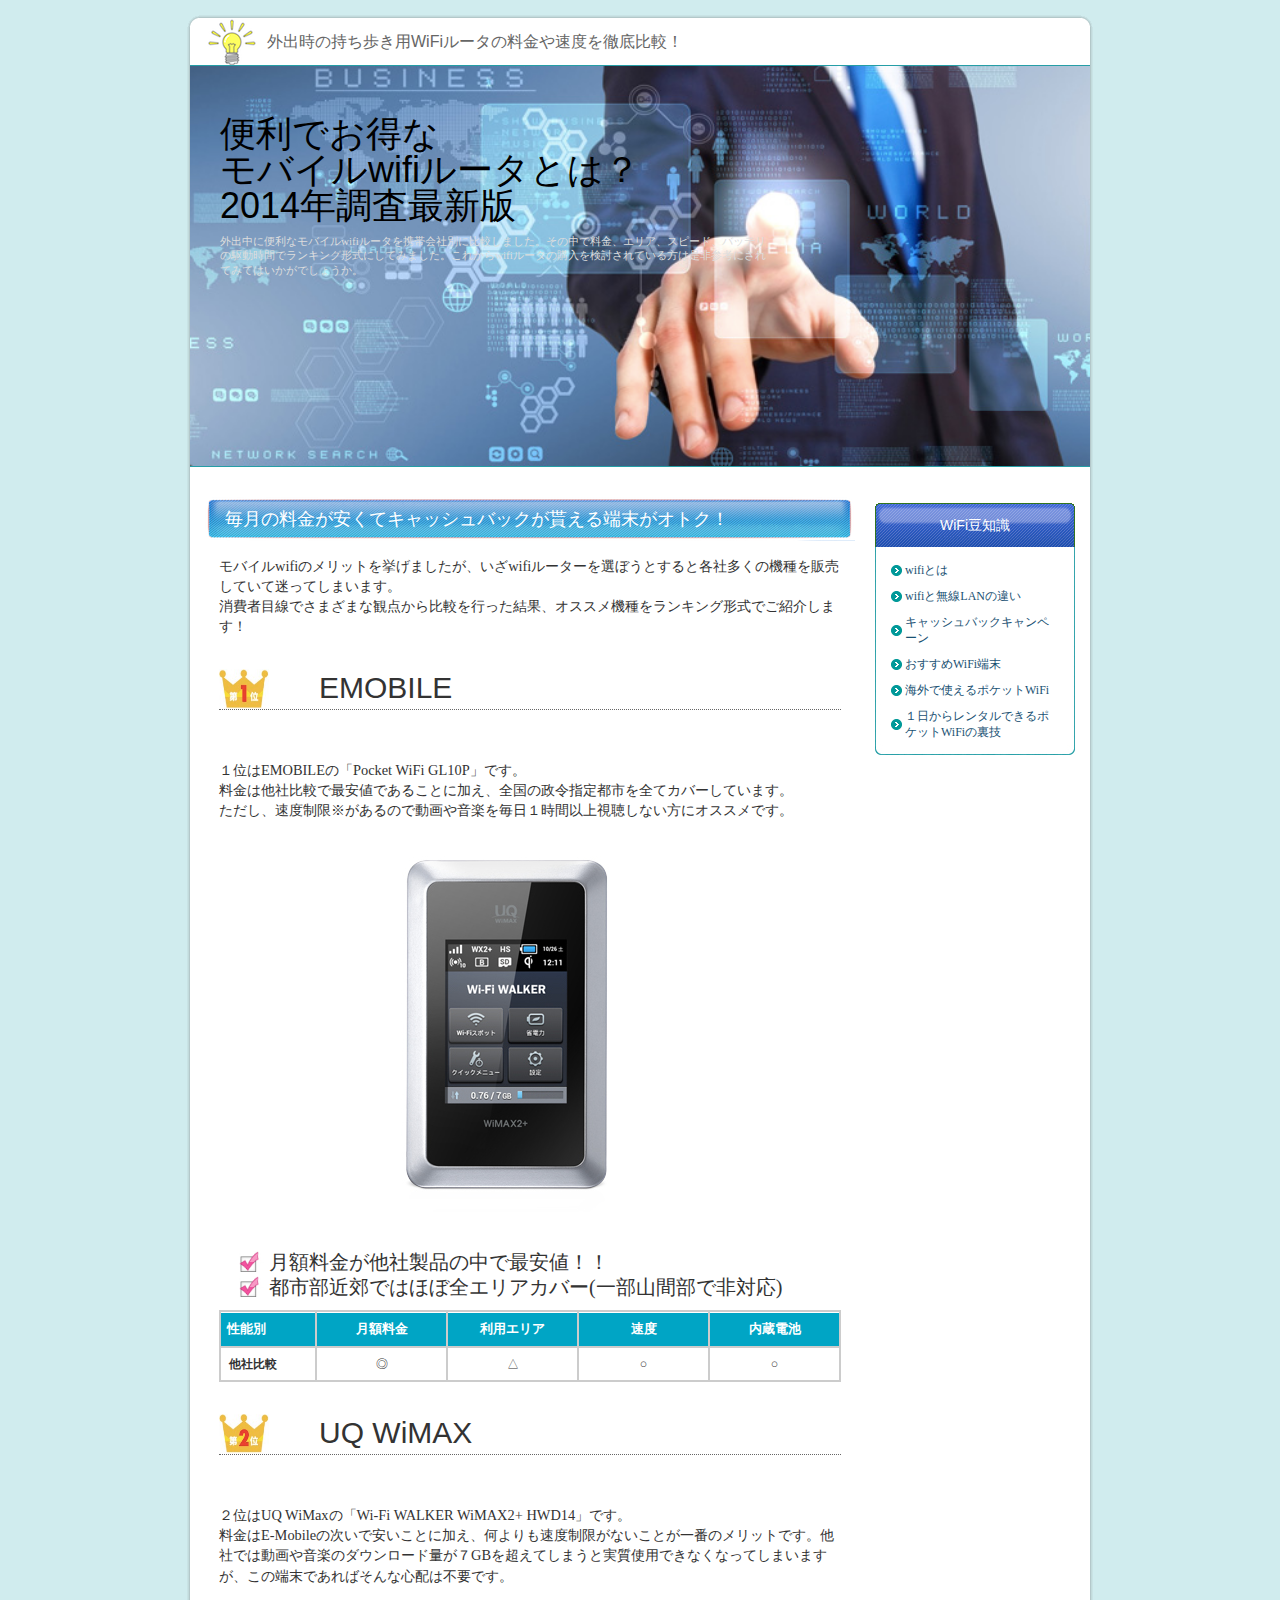
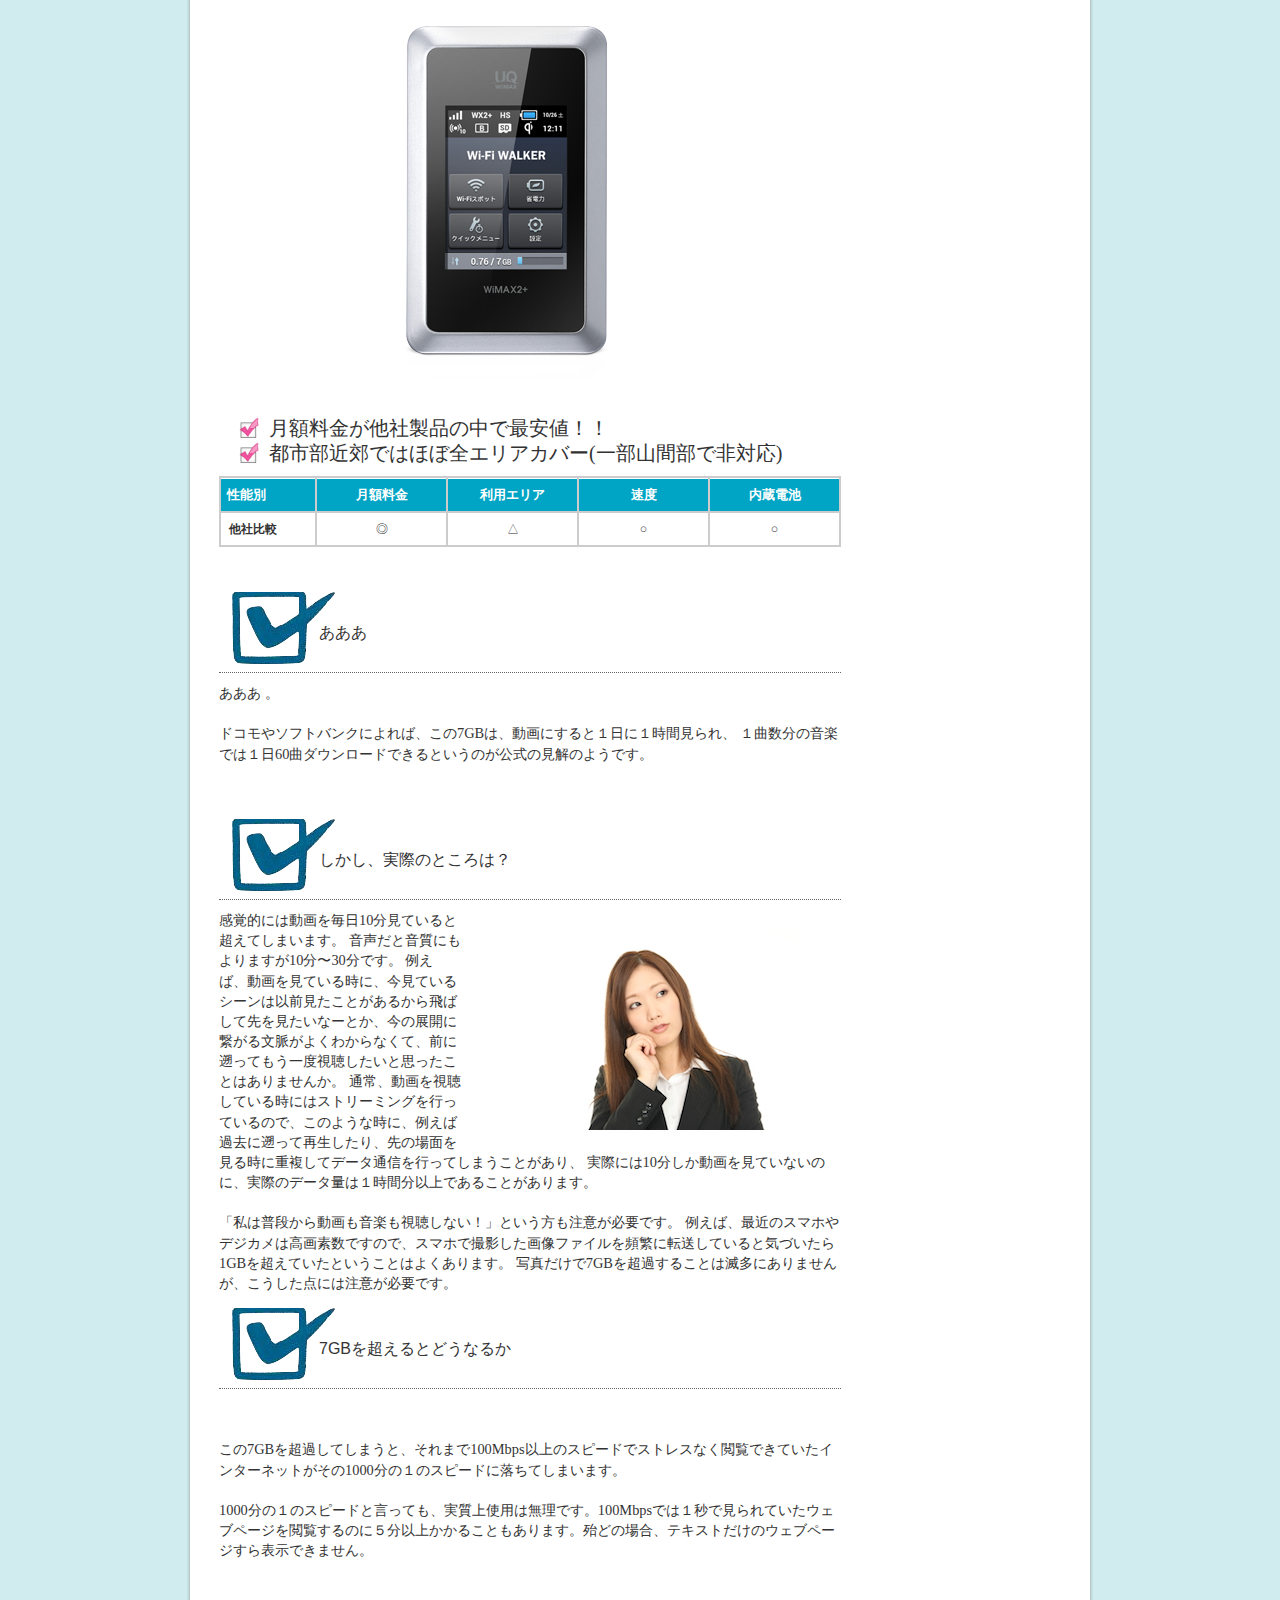
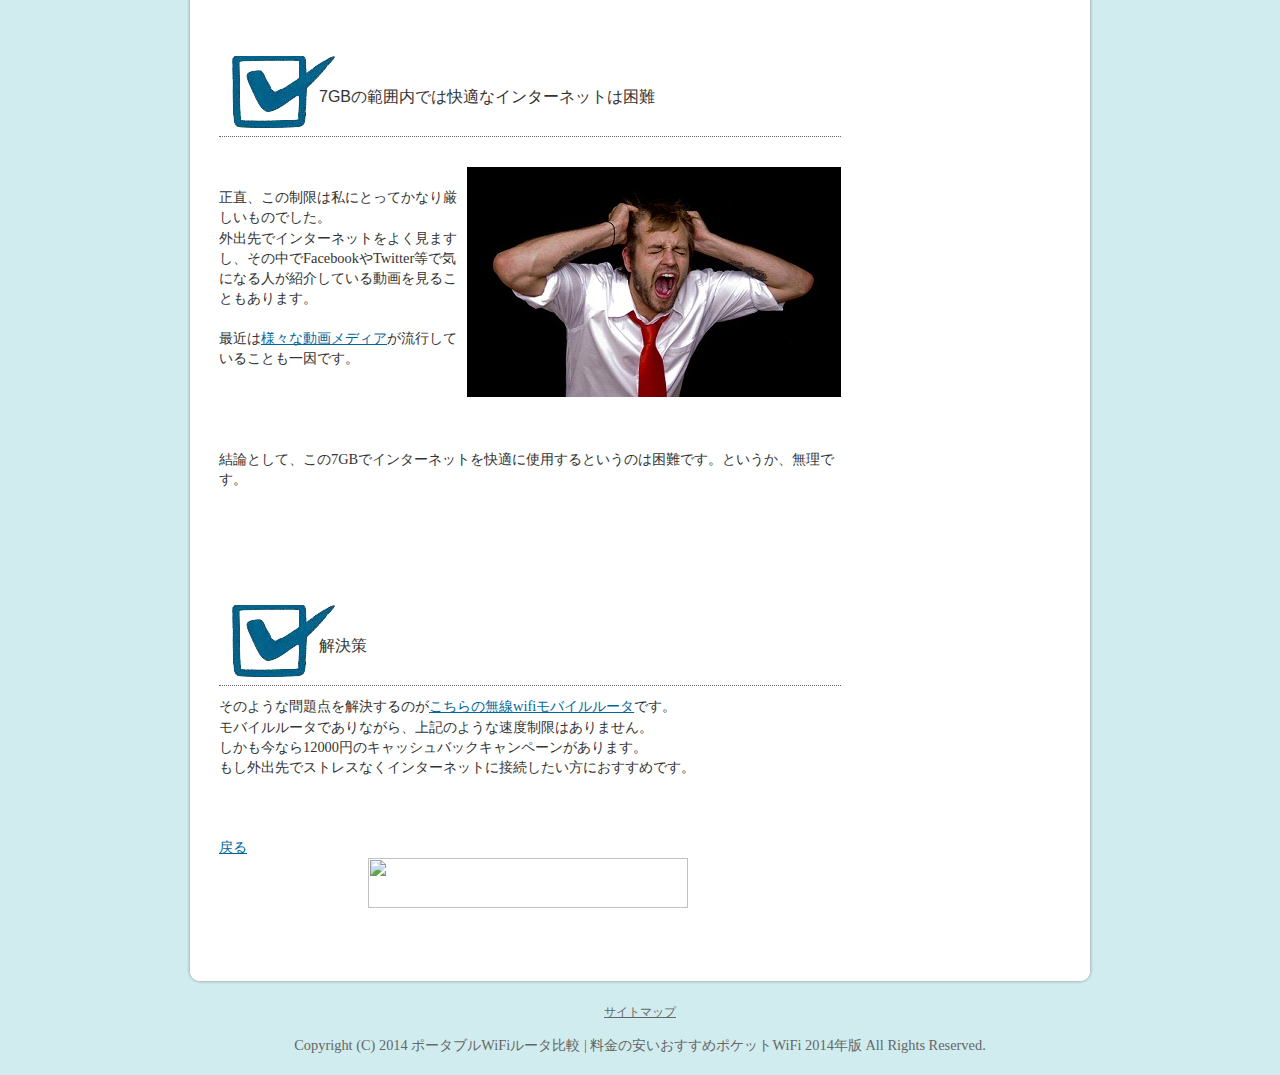
==== device.html @ 5fb5aef6 "20140319" ====
<?xml version="1.0" encoding="UTF-8"?>
<!DOCTYPE html PUBLIC "-//W3C//DTD XHTML 1.0 Transitional//EN" "http://www.w3.org/TR/xhtml1/DTD/xhtml1-transitional.dtd">
<html xmlns="http://www.w3.org/1999/xhtml" xml:lang="ja" lang="ja">
	<head>
		<meta http-equiv="Content-Type" content="text/html; charset=UTF-8" />
		<meta http-equiv="Content-Style-Type" content="text/css" />
		<title>持ち歩き無線ルータ比較.jp | 安いおすすめポケットWiFi 2014年版</title>
		<meta name="keywords" content="ルータ,wifi,比較,モバイル,ポケット,安い,2014" />
		<meta name="description" content="外出中に便利なモバイルwifiルータを携帯会社別に比較しました。その中で料金、エリア、スピード、バッテリの駆動時間でランキング形式にしてみました。これからwifiルータの購入を検討されている方は是非参考にされてみてはいかがでしょうか。" />
		<link rel="stylesheet" href="./styles.css" type="text/css" />

		<script>
  (function(i,s,o,g,r,a,m){i['GoogleAnalyticsObject']=r;i[r]=i[r]||function(){
  (i[r].q=i[r].q||[]).push(arguments)},i[r].l=1*new Date();a=s.createElement(o),
  m=s.getElementsByTagName(o)[0];a.async=1;a.src=g;m.parentNode.insertBefore(a,m)
  })(window,document,'script','//www.google-analytics.com/analytics.js','ga');

  ga('create', 'UA-48347450-1', 'lolipop.jp');
  ga('send', 'pageview');

</script>

	</head>

	<body>
		<div id="container">
			<div id="rndtop">
				<h1>外出時の持ち歩き用WiFiルータの料金や速度を徹底比較！</h1>
			</div>
			<div id="rndbody">
				<div id="header">
					<h2>
						<span><a href="./">便利でお得な<BR>モバイルwifiルータとは？ <BR>2014年調査最新版</a></span>
					</h2>
					<div id="headertext">外出中に便利なモバイルwifiルータを携帯会社別に比較しました。その中で料金、エリア、スピード、バッテリの駆動時間でランキング形式にしてみました。これからwifiルータの購入を検討されている方は是非参考にされてみてはいかがでしょうか。</div>
				</div>

				<div id="contents">
					<div id="main">
						<h3>
							<span>毎月の料金が安くてキャッシュバックが貰える端末がオトク！</span>
						</h3>

						<div id="text1">
							<p>
								モバイルwifiのメリットを挙げましたが、いざwifiルーターを選ぼうとすると各社多くの機種を販売していて迷ってしまいます。
								<br>
								消費者目線でさまざまな観点から比較を行った結果、オススメ機種をランキング形式でご紹介します！
								
								<BR>



								<h4_rank1>EMOBILE</h4_rank1>
								<br clear="all">
								<BR>
									１位はEMOBILEの「Pocket WiFi GL10P」です。<BR>料金は他社比較で最安値であることに加え、全国の政令指定都市を全てカバーしています。<BR>ただし、速度制限※があるので動画や音楽を毎日１時間以上視聴しない方にオススメです。


								<a href="http://px.a8.net/svt/ejp?a8mat=2BHH31+73F0UA+2LL6+62ENL">
									<Img Src="./img/Wi-Fi_WALKER_WiMAX2+_HWD14.png" Align="left" Hspace="40" Vspace="20">
								</a>
									<!-- 画像の下に文章を配置 -->
								<br clear="all">
								<router_spec>月額料金が他社製品の中で最安値！！</router_spec>
								<BR>
								<router_spec>都市部近郊ではほぼ全エリアカバー(一部山間部で非対応)</router_spec>

								<table class="carrierTable">
                                        <tr>
                                             <th width="70" style="background-color:#00A5C5;">
                                                  <p style="color:#fff;">性能別</p>
                                             </th>
                                             <th width="100" style="background-color:#00A5C5;">
                                                  <p style="text-align:center;color:#fff;">月額料金</p>
                                             </th>
                                             <th width="100" style="background-color:#00A5C5;">
                                                  <p style="text-align:center;color:#fff;">利用エリア</p>
                                             </th>
                                             <th width="100" style="background-color:#00A5C5;">
                                                  <p style="text-align:center;color:#fff;">速度</p>
                                             </th>
                                             <th width="100" style="background-color:#00A5C5;">
                                                  <p style="text-align:center;color:#fff;">内蔵電池</p>
                                             </th>
                                        </tr>

                                        <tr>
                                             <td><strong>他社比較</strong></td>
                                             <td>
                                                  <p style="text-align:center; vertical-align:center;">◎</p>
                                             </td>
                                             <td>
                                                  <p style="text-align:center; vertical-align:center;">△</p>
                                             </td>
                                             <td>
                                                  <p style="text-align:center; vertical-align:center;">○</p>
                                             </td>
                                             <td>
                                                  <p style="text-align:center; vertical-align:center;">○</p>
                                             </td>
                                        </tr>
                                    </table>


							</p>





								<h4_rank2>UQ WiMAX</h4_rank2>
								<br clear="all">
								<BR>
									２位はUQ WiMaxの「Wi-Fi WALKER WiMAX2+ HWD14」です。<BR>料金はE-Mobileの次いで安いことに加え、何よりも速度制限がないことが一番のメリットです。他社では動画や音楽のダウンロード量が７GBを超えてしまうと実質使用できなくなってしまいますが、この端末であればそんな心配は不要です。


								<a href="http://px.a8.net/svt/ejp?a8mat=2BHH31+73F0UA+2LL6+62ENL">
									<Img Src="./img/Wi-Fi_WALKER_WiMAX2+_HWD14.png" Align="left" Hspace="40" Vspace="20">
								</a>
									<!-- 画像の下に文章を配置 -->
								<br clear="all">
								<router_spec>月額料金が他社製品の中で最安値！！</router_spec>
								<BR>
								<router_spec>都市部近郊ではほぼ全エリアカバー(一部山間部で非対応)</router_spec>

								<table class="carrierTable">
                                        <tr>
                                             <th width="70" style="background-color:#00A5C5;">
                                                  <p style="color:#fff;">性能別</p>
                                             </th>
                                             <th width="100" style="background-color:#00A5C5;">
                                                  <p style="text-align:center;color:#fff;">月額料金</p>
                                             </th>
                                             <th width="100" style="background-color:#00A5C5;">
                                                  <p style="text-align:center;color:#fff;">利用エリア</p>
                                             </th>
                                             <th width="100" style="background-color:#00A5C5;">
                                                  <p style="text-align:center;color:#fff;">速度</p>
                                             </th>
                                             <th width="100" style="background-color:#00A5C5;">
                                                  <p style="text-align:center;color:#fff;">内蔵電池</p>
                                             </th>
                                        </tr>

                                        <tr>
                                             <td><strong>他社比較</strong></td>
                                             <td>
                                                  <p style="text-align:center; vertical-align:center;">◎</p>
                                             </td>
                                             <td>
                                                  <p style="text-align:center; vertical-align:center;">△</p>
                                             </td>
                                             <td>
                                                  <p style="text-align:center; vertical-align:center;">○</p>
                                             </td>
                                             <td>
                                                  <p style="text-align:center; vertical-align:center;">○</p>
                                             </td>
                                        </tr>
                                    </table>


							</p>

















							<BR>
							<h4>あああ</h4>
							<p>
								あああ
								<a href="./index.html" target="_blank"></a>。
							</p>

							<BR>
								ドコモやソフトバンクによれば、この7GBは、動画にすると１日に１時間見られ、
								１曲数分の音楽では１日60曲ダウンロードできるというのが公式の見解のようです。
							</BR>
							<BR>
							</BR>

							<h4>しかし、実際のところは？</h4>

							<Img Src="./img/worry_woman.png"  Align="right" Hspace="40" Vspace="20">
							
								感覚的には動画を毎日10分見ていると超えてしまいます。
								音声だと音質にもよりますが10分〜30分です。

								例えば、動画を見ている時に、今見ているシーンは以前見たことがあるから飛ばして先を見たいなーとか、今の展開に繋がる文脈がよくわからなくて、前に遡ってもう一度視聴したいと思ったことはありませんか。
								
								通常、動画を視聴している時にはストリーミングを行っているので、このような時に、例えば過去に遡って再生したり、先の場面を見る時に重複してデータ通信を行ってしまうことがあり、
								実際には10分しか動画を見ていないのに、実際のデータ量は１時間分以上であることがあります。

							</BR>

							<BR>
								「私は普段から動画も音楽も視聴しない！」という方も注意が必要です。
								例えば、最近のスマホやデジカメは高画素数ですので、スマホで撮影した画像ファイルを頻繁に転送していると気づいたら1GBを超えていたということはよくあります。

								写真だけで7GBを超過することは滅多にありませんが、こうした点には注意が必要です。
							</BR>

							<h4>7GBを超えるとどうなるか</h4>
							<BR>
							<BR>
								この7GBを超過してしまうと、それまで100Mbps以上のスピードでストレスなく閲覧できていたインターネットがその1000分の１のスピードに落ちてしまいます。
							</BR>
							<BR>
								1000分の１のスピードと言っても、実質上使用は無理です。100Mbpsでは１秒で見られていたウェブページを閲覧するのに５分以上かかることもあります。殆どの場合、テキストだけのウェブページすら表示できません。

							</BR>

							<BR>
							</BR>
							<BR>
							</BR>
							<h4>7GBの範囲内では快適なインターネットは困難</h4>
							<BR>
								
							<Img Src="./img/worry_man.png" Align="right" Hspace="0" Vspace="0"><BR>正直、この制限は私にとってかなり厳しいものでした。<BR>
								外出先でインターネットをよく見ますし、その中でFacebookやTwitter等で気になる人が紹介している動画を見ることもあります。<BR><BR>
								最近は<a href="http://dout.jp/" target="_blank">様々な動画メディア</a>が流行していることも一因です。<BR>
								<BR><BR><BR><BR>
								結論として、この7GBでインターネットを快適に使用するというのは困難です。というか、無理です。
							</BR>
							</p>
							<BR>
							<BR>
							<BR>
							<BR>
							<BR>
							<h4>解決策</h4>
							そのような問題点を解決するのが<a href="http://px.a8.net/svt/ejp?a8mat=2BHHVA+92V1FM+B4+IFKW1" target="_blank">こちらの無線wifiモバイルルータ</a>です。<BR>
							モバイルルータでありながら、上記のような速度制限はありません。<BR>
							しかも今なら12000円のキャッシュバックキャンペーンがあります。<BR>
							もし外出先でストレスなくインターネットに接続したい方におすすめです。



							<p>
								<BR><BR><BR>
								<div style="margin-right:0px"><a href="./index.html">戻る</a></div>

							</p>
							<center><a href="http://px.a8.net/svt/ejp?a8mat=2BHHVA+92V1FM+B4+IFSLT" target="_blank">
							<img border="0" width="320" height="50" alt="" src="http://www22.a8.net/svt/bgt?aid=140224438549&wid=003&eno=01&mid=s00000000040003097000&mc=1"></a>
							<img border="0" width="1" height="1" src="http://www12.a8.net/0.gif?a8mat=2BHHVA+92V1FM+B4+IFSLT" alt=""></center>
							

							

						</div>
					</div>

					<div id="menu">
						<h4>WiFi豆知識</h4>
						<div class="menubox">
							<ul id="menu1">
	                            <li><a href="./wifi.html">wifiとは</a></li>
	                            <li><a href="./difference.html">wifiと無線LANの違い</a></li>
	                            <li><a href="./cashback.html">キャッシュバックキャンペーン</a></li>
	                            <li><a href="./device.html">おすすめWiFi端末</a></li>
	                            <li><a href="./kaigai.html">海外で使えるポケットWiFi</a></li>
	                            <li><a href="./rental.html">１日からレンタルできるポケットWiFiの裏技</a></li>
							</ul>
						</div>
					</div>

					<br class="FloatEnd" />
				</div>
			</div>
			<div id="rndbottom">&nbsp;</div>

			<div id="footlink"><a href="./sitemap.html">サイトマップ</a></div>

			<div id="footer">Copyright (C) 2014 <a href="./">ポータブルWiFiルータ比較 | 料金の安いおすすめポケットWiFi 2014年版</a> All Rights Reserved.<!-- NINJA ANALYZE -->
				<script type="text/javascript">
				//<![CDATA[
					(function(d) {
					  var sc=d.createElement("script"),
					      ins=d.getElementsByTagName("script")[0];
					  sc.type="text/javascript";
					  sc.src=("https:"==d.location.protocol?"https://":"http://") + "code.analysis.shinobi.jp" + "/ninja_ar/NewScript?id=00231623&hash=af301c63&zone=36";
					  sc.async=true;
					  ins.parentNode.insertBefore(sc, ins);
					})(document);
				//]]>
				</script>
			<!-- /NINJA ANALYZE -->
				<script type="text/javascript" src="http://mrito88.minibird.jp/cvget/analytics.js?1083001">
				</script>
			</div>

		</div>
	</body>
</html>
---- styles.css ----
@import url("./css/tables.css");
@import url("./css/commonstyles.css");

@charset "UTF-8";


/* 基本スタイル */

body {
	margin: 0px;
	padding: 0px;
	text-align: center;
	color: #333333;
	font-size: 0.9em;
	line-height: 140%;
	background-color: #D0ECEE;
	
}

div, p, h1, h2, h3, h4, h5, h6, h4_rank1, h4_rank2, h4_rank3, h4_rank4, h4_rank5{
	margin: 0px;
	padding: 0px;
	display: block;
	text-align: left;
}

h1, h2, h3, h4, h4_rank1, h4_rank2, h4_rank3, h4_rank4, h4_rank5, .title ,.menutitle{
	font-family: 'HGP創英角ｺﾞｼｯｸUB', 'Hiragino Kaku Gothic Pro', 'ヒラギノ角ゴ Pro W6', sans-serif;
	font-weight:normal;
}

h1,h2,h3,h4,h4_rank1,h4_rank2,h4_rank3,h4_rank4,h4_rank5{
	clear:both;
}


/*
//見出しを通常のフォントにする場合は／* と *／ を削除
h3, h4 ,h5 ,h6{
	font-family: sans-serif;
	font-weight:bold;
}
*/

.FloatEnd {
	clear: both;
	display: block;
	height: 1px;
}





/* -------- リンク */

a,a:visited{
	color:#006699;
}

a:hover{
	color:#FF0000;
}

a img {
  border: none;
  text-decoration: none;
}

.txt-img img{
	margin-top: 0px;
	margin-right: 10px;
	margin-bottom: 10px;
	margin-left: 10px;
}



/* 文字装飾 */

strong {
  margin: 0 0.2em;
  padding: 0;
  font-weight: bold;
}

em {
  margin: 0 0.2em;
  padding: 0;
  font-weight: normal;
  text-decoration: underline;
}



/* ---------------- リスト */

ul, ol {
  display: block;
  _margin-left:0;
  _margin-right:0;
}

dl{
	margin:0;
	padding:0;
}

ul {
	margin-top: 10px;
	margin-bottom: 10px;
	_margin-left: 20px;
	_padding-left: 20px;
}

ol {
	list-style-type: decimal;
	margin-top: 10px;
	margin-right: 0;
	margin-bottom: 10px;
	margin-left: 0;
	_margin-left: 30px;
	_padding-left: 20px;
}

*:first-child+html ol{
	margin-left: 30px;
	padding-left: 20px;
}

li {
	display: list-item;
	margin: 0;
}

ul li {
	list-style-type: none;
	list-style-image: url(./img/li.gif);
}


p {
	width: auto;
	margin-right: auto;
	margin-left: auto;
	margin-top: 0px;
	margin-bottom: 0px;
}



/* 基本レイアウト */

#container {
	width: 906px;
	margin:15px auto;
	padding:0px 5px;
}
#rndtop {
	background-image: url(img/box_top.png);
	background-repeat: no-repeat;
	background-position: center top;
	height: 46px;
	line-height: 46px;
	padding-top: 4px;
}

#rndbody {
	background-image: url(img/box_body.png);
	background-repeat: repeat-y;
	background-position: center top;
	padding: 0px 3px;
}

#rndbottom {
	background-image: url(img/box_bottom.png);
	background-repeat: no-repeat;
	background-position: center bottom;
	margin-bottom: 10px;
	height: 25px;
}

#header {
	height: 400px;
	background-image: url(img/header.png);
	overflow:hidden;
	background-repeat: no-repeat;
	background-position: left top;
	/*width: auto;*/
	/*width: 1050px;*/
	border-top:solid 1px #259EA6;
	border-bottom:solid 1px #259EA6;
	background-size: 900px 400px;
}

#header h2 ,#header .title {
	width: 550px;
	font-size: 36px;
	line-height: 36px;
	position: relative;
	left: 30px;
	top: 50px;
	color: #000000;
}

#header h2  a, #header  h2  a:visited,#header  .title  a,#header  .title  a:visited {
	color: #259EA6;
	text-decoration: none;
	/*color: #FFFFFF;*/
	color: #000000;
}

#headertext {
	text-align: left;
	font-size: 11px;
	line-height: 130%;
	width: 550px;
	position: relative;
	left: 30px;
	top: 60px;
	color: #DDDDDD;
	/*color: #000000;*/
}

/* コンテンツ */

#text1, #text2, #text3, #text4, #text5, #text6, #text7, #text8, #text9, #text10, #space1 ,#space2 {
	margin-bottom: 25px;
	padding: 10px 14px;
}


/* グローバルメニュー */

#topmenu {
	background-repeat: repeat-x;
	height: 40px;
	line-height: 40px;
	width: 900px;
	position: absolute;
	top: 64px;
	top: 264px;
	margin: 0px 3px;
	padding: 0px;
	background-image: url(img/topmenu.png);
	background-position: left top;
}

#topmenu span a {
	overflow: hidden;
	width: 20%;
	_width:19.6%;
	text-align: center;
	color: #FFFFFF;
	font-weight: bold;
	text-decoration: none;
	float: left;
	height: 40px;
	background-image: url(img/menu_item.png);
	background-repeat: no-repeat;
	background-position: left top;
	margin: 0px;
	padding: 0px;
	display: block;
}

#topmenu span a:hover {
	background-image: url(img/menu_item_hover.png);
	background-position: left top;
	color: #FFFFFF;
}

#siteNavi {
	font-size: 0.775em;
	line-height: 1.5em;
	margin-bottom:15px;
}

#contents {
	_height:10px;
	padding-top: 10px;
	padding-bottom: 10px;
	min-height:400px;
	margin-top:15px;
	margin-top:15px;
}

#menu:after,#contents:after{
	height: 1px;
	overflow: hidden;
	content: "";
	display: block;
	clear: both;
}

/* フッター */

#footer {
	text-align: center;
	color: #666666;
	line-height: 30px;
}
#footlink {
	text-align: center;
	padding-top: 8px;
	padding-bottom: 8px;
	color: #666666;
	font-size: 12px;
}
#footlink a {
	color: #666666;
	margin-left:5px;
	margin-right:5px;
}

#footer a{
	color: #666666;
	text-decoration: none;
}

/* フリースペース */

#space3, #space4, #space5, #space6 {
	background-color: #FFFFFF;
	text-align: center;
	padding: 15px 8px;
	background-image: url(img/menu_body.png);
	background-repeat: repeat-y;
	line-height: 120%;
	font-size: 12px;
}

/* レイアウト差分 */

#contents {
	padding-right: 15px;
	padding-left: 15px;
}

#main {
	float: left;
	width: 650px;
}

#menu {
	float: right;
	width: 200px;
	padding-top: 10px;
	padding-bottom: 10px;
}

#text1 h3,#text2 h3,#text3 h3,#text4 h3,#text5 h3,#text6 h3,#text6 h3,#text7 h3,#text8 h3,#text9 h3,#text10 h3{
	position: relative;
	left: -12px;
	width: 630px;
	_width: 630px;
	margin-top: 15px;
	margin-bottom: 15px;
}
#searchbox {
	position: absolute;
	top: 18px;
	width: 880px;
	padding-right: 10px;
	padding-left: 10px;
	text-align: right;
	line-height: 47px;
	height: 47px;
	font-size:12px;
}

#searchbox input {
	vertical-align: middle;
	margin-right: 2px;
	margin-left: 2px;
}
#searchbox form {
	padding: 0px;
	margin: 0px;
}

form input {
	vertical-align: middle;
}

/* 各種見出し */

h1 {
	font-weight: normal;
	font-size: 16px;
	padding-right: 15px;
	padding-left: 80px;
	color: #666666;
	line-height: 46px;
	background-image: url(./img/h1.png);
	background-repeat: no-repeat;
	background-position: 20px center;
	height: 46px;
}

#main  h2,#main h3 {
	font-size: 18px;
	line-height: 44px;
	background-repeat: no-repeat;
	background-position: left top;
	background-image: url(img/h3_rep.png);
	margin-bottom: 5px;
	margin-top: 5px;
	color: #FFFFFF;
	padding-left: 20px;
	overflow: hidden;
}

#main h2 span, #main h3 span {
	display: block;
	background-image: url(./img/h3_r.png);
	background-repeat: no-repeat;
	background-position: right top;
	padding-right: 20px;
}

#main h4  {
	font-size: 16px;
	line-height: 70px;
	background-image: url(img/h4.png);
	background-repeat: no-repeat;
	margin-top: 15px;
	margin-bottom: 10px;
	background-position: left bottom;
	padding-right: 8px;
	padding-left: 100px;
	padding-top: 6px;
	padding-bottom: 4px;
	color: #333333;
	border-bottom: dotted 1px #666666;
}

#main h4_rank1  {
	font-size: 30px;
	line-height: 40px;
	background-image: url(img/crown1st.png);
	background-size: 50px 40px;
	/*background-color: rgba(51,51,51,0.6);*/
	background-repeat: no-repeat;
	margin-top: 30px;
	margin-bottom: 10px;
	background-position: left bottom;
	padding-right: 8px;
	padding-left: 100px;
	padding-top: 1px;
	padding-bottom: 1px;
	color: #333333;
	border-bottom: dotted 1px #666666;
}


#main h4_rank2  {
	font-size: 30px;
	line-height: 40px;
	background-image: url(img/crown2nd.png);
	background-size: 50px 40px;
	/*background-color: rgba(51,51,51,0.6);*/
	background-repeat: no-repeat;
	margin-top: 30px;
	margin-bottom: 10px;
	background-position: left bottom;
	padding-right: 8px;
	padding-left: 100px;
	padding-top: 1px;
	padding-bottom: 1px;
	color: #333333;
	border-bottom: dotted 1px #666666;
}


#main h4_rank3  {
	font-size: 30px;
	line-height: 40px;
	background-image: url(img/crown3rd.png);
	background-size: 50px 40px;
	/*background-color: rgba(51,51,51,0.6);*/
	background-repeat: no-repeat;
	margin-top: 30px;
	margin-bottom: 10px;
	background-position: left bottom;
	padding-right: 8px;
	padding-left: 100px;
	padding-top: 1px;
	padding-bottom: 1px;
	color: #333333;
	border-bottom: dotted 1px #666666;
}


#main h4_rank4  {
	font-size: 30px;
	line-height: 40px;
	background-image: url(img/crown4th.png);
	background-size: 50px 40px;
	/*background-color: rgba(51,51,51,0.6);*/
	background-repeat: no-repeat;
	margin-top: 30px;
	margin-bottom: 10px;
	background-position: left bottom;
	padding-right: 8px;
	padding-left: 100px;
	padding-top: 1px;
	padding-bottom: 1px;
	color: #333333;
	border-bottom: dotted 1px #666666;
}

#main h4_rank5  {
	font-size: 30px;
	line-height: 40px;
	background-image: url(img/crown5th.png);
	background-size: 50px 40px;
	/*background-color: rgba(51,51,51,0.6);*/
	background-repeat: no-repeat;
	margin-top: 30px;
	margin-bottom: 10px;
	background-position: left bottom;
	padding-right: 8px;
	padding-left: 100px;
	padding-top: 1px;
	padding-bottom: 1px;
	color: #333333;
	border-bottom: dotted 1px #666666;
}

#main router_spec {

	font-size: 20px;
	line-height: 25px;
	background-image: url(img/h4_original.png);
	background-size: 25px 25px;
	/*background-color: rgba(256,51,51,0.6);*/
	background-repeat: no-repeat;
	background-position: 20px 1px;
	margin-top: 30px;
	margin-bottom: 10px;
	padding-right: 8px;
	padding-left: 50px;
	padding-top: 1px;
	padding-bottom: 1px;
	color: #333333;
	/*border-bottom: dotted 1px #666666;*/
}

#main  h5{
	background-image: url(img/h5.png);
	background-position: left 2px;
	background-repeat: no-repeat;
	font-size: 15px;
	line-height:22px;
	text-indent: 25px;
	margin-top: 10px;
	margin-bottom: 3px;
}

#main  h6{
	background-image: url(img/h6.png);
	background-repeat: no-repeat;
	background-position: left center;
	padding-left: 20px;
	font-size: 15px;
	line-height: 20px;
	margin-top: 6px;
	margin-bottom: 6px;
}


/* サイトマップ */

#sitemaps{
	padding-top: 0px;
	padding-right: 10px;
	padding-bottom: 0px;
	padding-left: 10px;
}

#sitemaps ul{
	margin:0;
	padding:0;
}

#sitemaps li{
	list-style-type: none;
	list-style-image: none;
}

#sitemaps .sbox1, #sitemaps .sbox2 {
	width: 47%;
	margin-top: 5px;
	margin-bottom: 5px;
	padding: 5px;
}

#sitemaps .sbox1 {
	float: left;
	clear: left;
}

#sitemaps .sbox2 {
	float: right;
	clear: right;
}

#sitemaps .l1 {
	background-image: url(./img/sitemap_l1.png);
	line-height: 20px;
	padding-top:3px;
	padding-bottom:3px;
	padding-left: 25px;
	font-weight: bold;
	margin-bottom: 5px;
	margin-top:0px;
	background-repeat: no-repeat;
	background-position: 5px center;
}

#sitemaps .l2 {
	background-image: url(img/sitemap_l2.png);
	background-repeat: no-repeat;
	background-position: left 4px;
	line-height: 20px;
	padding-left: 15px;
	margin-left: 22px;
	margin-bottom: 3px;
}

#sitemaps .l3 {
	background-image: url(img/sitemap_l3.png);
	background-repeat: no-repeat;
	background-position: left 4px;
	line-height: 20px;
	padding-left: 15px;
	margin-left: 38px;
	margin-bottom: 3px;
}



/* 更新履歴 */

#whatsnew .top {
	background-image: url(img/whats_top.png);
	height: 36px;
	background-repeat: no-repeat;
	margin: 0px;
	padding: 0px;
}
#whatsnew {
}

#whatsnew .body {
	background-image: url(img/whats_body.png);
	background-repeat: repeat-y;
	margin: 0px;
	padding-top: 15px;
	padding-right: 50px;
	padding-left: 50px;
	padding-bottom: 15px;
}
#whatsnew .body li {
	line-height: 25px;
	list-style-image: url(img/whats_li.png);
	margin-right: 10px;
	margin-left: 10px;
}
#whatsnew .bottom {
	background-image: url(img/whats_bottom.png);
	background-repeat: no-repeat;
	background-position: left top;
}

/* カテゴリーリスト */

#categorylist {
	padding: 10px;
	margin-top: 10px;
	margin-bottom: 10px;
}

#categorylist .cbox {
	padding: 0px;
	margin-top: 10px;
	margin-bottom: 15px;
	clear: both;
	background-image: url(img/categorylist_body.png);
}

#categorylist .cbox:after {
	clear: both;
}

#categorylist h4 {
	clear: none;
	background-image: url(img/categorylist.png);
	background-repeat: no-repeat;
	font-size: 15px;
	padding-left: 35px;
	height: 30px;
	padding-bottom: 0px;
	padding-top: 0px;
	line-height: 30px;
	padding-right: 0px;
	background-position: left top;
	margin-top: 0px;
	margin-right: 0px;
	margin-bottom: 8px;
	margin-left: 0px;
	border:none;
}

#categorylist h4_rank1 {
	clear: none;
	background-image: url(img/categorylist.png);
	background-repeat: no-repeat;
	font-size: 15px;
	padding-left: 35px;
	height: 30px;
	padding-bottom: 0px;
	padding-top: 0px;
	line-height: 30px;
	padding-right: 0px;
	background-position: left top;
	margin-top: 0px;
	margin-right: 0px;
	margin-bottom: 8px;
	margin-left: 0px;
	border:none;
}

#categorylist .desc {
	font-size: 12px;
	line-height: 130%;
	color: #505050;
	padding: 10px;
}

#categorylist  .more {
	text-align: right;
	padding-right: 10px;
	padding-left: 10px;
	padding-bottom: 5px;
}
#categorylist .bottom {
	background-image: url(img/categorylist_bottom.png);
	background-repeat: no-repeat;
	background-position: center bottom;
}


/* エントリーリスト */

#entrylist {
	padding: 10px;
}

#entrylist dl {
	padding: 6px;
	display: block;
}

#main #entrylist h4 {
	color:#259EA6;
	background-image: url(./img/entlist_title.png);
	background-repeat: no-repeat;
	background-position: left center;
	padding-left: 15px;
	margin: 0px;
	border-bottom: solid 1px #CCCCCC;
}

#entrylist dt {
	font-weight: bold;
	font-size: 14px;
	background-image: url(./img/entlist.png);
	background-repeat: no-repeat;
	background-position: left 5px;
	line-height: 20px;
	padding-left: 15px;
}

#entrylist dd {
	margin-left: 15px;
	margin-bottom: 8px;
	font-size: 11px;
	color: #757575;
	line-height: 120%;
}

/* 記事スタイル */

.txt-border {
	background-image: url(img/dott.gif);
	line-height: 22px;
	font-size: 13px;
	margin: 10px;
	padding: 0px;
	background-position: 0px 5px;
}

.txt-border p {
	line-height: 22px;
	font-size: 13px;
}

.txt-line  {
	border: 2px solid #CCCCCC;
}

.txt-yellowback {
	background-color: #FFF9DF;
	border: 2px solid #CC0000;
}

.txt-grayback {
	border: 1px solid #D9D9D9;
	background-color: #F5F5F5;

}

.txt-colorback {
	border:solid 1px #FFB380;
	background-color: #FFF2DF;
}

.txt-frame{
	border:solid 2px #CCCCCC;	
}

.txt-colorframe{
	border:solid 2px #CC0000;
}

.txt-rndbox .top{
	height:15px;
	background-image: url(./img/round.gif);
	background-repeat: no-repeat;
	background-position: left top;
}

.txt-rndbox .body{
	border-left:solid 1px #B4B4B4;
	border-right:solid 1px #B4B4B4;
	padding:10px 30px;
}

.txt-rndbox .bottom{
	height:15px;
	background-image: url(./img/round.gif);
	background-repeat: no-repeat;
	background-position: left bottom;
}

.txt-decbox1 {
	background-image: url(./img/dec1_body.gif);
	background-repeat: repeat-y;
}

.txt-decbox1  .top{
	height:50px;
	background-position: left top;
	background-image: url(./img/decbox1.gif);
	background-repeat: no-repeat;
	padding-top: 30px;
	padding-right: 50px;
	padding-left: 50px;
	font-size: 30px;
}

.txt-decbox1  .body{
	padding-top: 5px;
	padding-right: 50px;
	padding-bottom: 0px;
	padding-left: 50px;
}

.txt-decbox1  .bottom{
	height:70px;
	background-image: url(./img/decbox1.gif);
	background-repeat: no-repeat;
	background-position: left bottom;
}

.txt-decbox2 {
	background-image: url(./img/dec2_body.gif);
	background-repeat: repeat-y;
}

.txt-decbox2  .top{
	height:40px;
	background-image: url(./img/decbox2.gif);
	background-repeat: no-repeat;
	background-position: left top;
	padding-top: 40px;
	padding-right: 50px;
	padding-left: 50px;
	font-size: 30px;
}

.txt-decbox2  .body{
	padding-top: 5px;
	padding-right: 50px;
	padding-bottom: 0px;
	padding-left: 50px;
}

.txt-decbox2  .bottom{
	height:65px;
	background-image: url(./img/decbox2.gif);
	background-repeat: no-repeat;
	background-position: left bottom;
}

#main .txt-grayback,#main  .txt-colorback,#main .txt-line, #main .txt-frame,#main .txt-colorframe{
	margin-top: 10px;
	margin-bottom: 10px;
	padding: 30px;
}

#main .txt-rndbox, #main .txt-decbox1, #main .txt-decbox2{
	padding:0px;	
}

#main .txt-decbox1 h3,#main .txt-decbox2 h3 ,#main .txt-decbox1 h2,#main .txt-decbox2 h2{
	width: auto;
	padding: 0px;
	position: static;
	background-image: none;
	border: none;
	font-size: 26px;
	text-align: center;
}

#main .txt-decbox1 h3 span, #main .txt-decbox2 h3 span {
	background-image: none;
}

/* 記事スタイル - 色差分 */

.txt-colorback {
	border:solid 1px #FFB380;
	background-color: #FFF2DF;
}

.txt-colorframe{
	border:solid 2px #CC0000;
}

#main .txt-decbox1 h3,#main .txt-decbox2 h3 ,#main .txt-decbox1 h2,#main .txt-decbox2 h2{
	color:#333;
	background-color:#FFF;
	line-height:140%;
}



.hd{
	color: #333;
	text-decoration:none;
}

/* サイドメニュー */

#menu ul,#rmenu ul {
	list-style-type: none;
	list-style-image: none;
	margin-top: 0;
	margin-right: 0;
	margin-bottom: 0px;
	margin-left: 0;
	padding-top: 10px;
	padding-right: 10px;
	padding-bottom: 0px;
	padding-left: 10px;
	background-image: url(img/menu_body.png);
	background-repeat: repeat-y;
}
#menu  li,#rmenu li {
	list-style-type: none;
	list-style-image: none;
	margin: 0px;
	display: block;
	_display:inline;
	padding: 0px;
}
#menu  #newEntry,#rmenu #newEntry {
	padding-top: 10px;
	padding-right: 15px;
	padding-bottom: 10px;
	padding-left: 15px;
	margin: 0px;
}

#newEntry li {
	display: block;
	padding-bottom: 2px;
	background-image: url(./img/newtext.gif);
	padding-left: 20px;
	background-repeat: no-repeat;
	background-position: 2px center;
	border-top-style: none;
	border-right-style: none;
	border-bottom-style: none;
	border-left-style: none;
	line-height: 22px;
}

#menu h4 ,#rmenu h4 ,.menutitle {
	line-height: 47px;
	background-image: url(img/menu_h4.png);
	height: 45px;
	font-size:14px;
	color: #FFFFFF;
	text-align: center;
	vertical-align: bottom;
}
#menu .menubox, #rmenu .menubox {
	margin-bottom: 15px;
	background-image: url(img/menu_bottom.png);
	background-position: center bottom;
	background-repeat: no-repeat;
	padding-bottom: 10px;
}

#menu li a ,#rmenu li a{
	line-height: 16px;
	display: block;
	font-size: 12px;
	text-decoration: none;
	background-image: url(img/menu_bg.gif);
	background-repeat: no-repeat;
	background-position: 5px center;
	background-color: #FFFFFF;
	margin-top: 0;
	margin-right: 0;
	margin-bottom: 0px;
	margin-left: 0;
	padding-top: 5px;
	padding-right: 6px;
	padding-bottom: 5px;
	padding-left: 20px;
	color: #195173;
}

#menu li a:hover ,#rmenu li a:hover{
	background-color: #B6F2DE;

}
#menu li.l2 a ,#rmenu li.l2 a {
	margin-left: 15px;
	background-image: url(img/menu_l2.gif);
	line-height: 14px;
}

#menu li.l3 a ,#rmenu li.l3 a {
	margin-left: 30px;
	background-image: url(img/menu_l3.gif);
	line-height: 14px;
}



#newEntry  li a {
	color: #333333;
	display:inline;
	line-height:18px;
	border: none;
	text-decoration: underline;
	background-image: none;
	padding: 0px;
}

#newEntry li a:hover {
	color: #FF0000;
	background-color: #FFF;
	background-image: none;
}

.menubox {
	width: auto;
	background-color: #EFEFEF;
}

.menubox2 {
	margin-bottom:15px;
}

#submenu span{
	display:block;
	margin:2px 0;
}

#submenu span img{
	display:block;
	margin:0;
	padding:0;
}







#searchresult{
	padding:15px;
}

#searchresult dt{
	background-image: url(img/entlist.png);
	background-repeat: no-repeat;
	background-position: left center;
	margin-top:15px;
	font-size:14px;
	padding-left:16px;
}

#searchresult dd{
	margin:0px;
	line-height:130%;
	font-size:13px;
}

#linklist {
	padding: 15px;
}

#linklist dt {
	font-size: 14px;
	font-weight: bold;
	background-image: url(./img/entlist.png);
	background-repeat: no-repeat;
	background-position: left center;
	padding-left: 18px;
}

#linklist dd {
	padding-left: 18px;
	margin-left: 0px;
	margin-bottom: 10px;
}

/* フリースペース */

.grayline{
	border: 1px solid #CCCCCC;
}

#main .grayline{
	padding:10px;
	margin-bottom:15px;
}

#menu .grayline{
	font-size:90%;
	padding:8px;
	margin-bottom:15px;
}

/* ブログモード */

.blog {
	margin-bottom: 30px;
}
.blog .text {
	padding: 15px;
}
.blog .title {
	font-size: 18px;
	line-height: 34px;
	margin-top: 15px;
	margin-bottom: 5px;
	background-image: url(img/h3.png);
	padding-left: 20px;
	clear: both;
	overflow: hidden;
}

.blog .title span {
	display: block;
	background-image: url(img/h3_r.png);
	background-repeat: no-repeat;
	background-position: right top;
	padding-right: 20px;
}

.blog .title a {
	color: #FFFFFF;
	text-decoration: none;
}
.blog  .title  a:hover {
	color: #CC0000;
	text-decoration: underline;
}
.blog  .detail {
	font-size: 15px;
	text-align: left;
	padding-right: 15px;
	padding-left: 15px;
	color: #666666;
	line-height: 30px;
	padding-top: 10px;
	border-top-width: 1px;
	border-top-style: dotted;
	border-top-color: #CCC;
}
.blog  .more  {
	float: right;
	padding-left: 15px;
	background-image: url(img/entlist.png);
	background-repeat: no-repeat;
	background-position: left center;
	font-weight: bold;
}

.blog .date {
	background-image: url(img/calender.png);
	background-repeat: no-repeat;
	background-position: left center;
	line-height: 22px;
	padding-left: 30px;
	height: 22px;
	font-weight: bold;
}
.blog .plist {
	margin-right: 3px;
	margin-left: 3px;
}

.blog  .plist  a {
	color: #666666;
	margin-right: 3px;
	margin-left: 3px;
}
#contents.pcol1 {
	padding-right: 40px;
	padding-left: 40px;
	padding-bottom: 0px;
	background-image:none;
}

#main.pcol1 ,#threebox.pcol1,#menu.pcol1,#rmenu.pcol1{
	float:none;
	width: auto;
}

#menu.pcol1 ul,#rmenu.pcol1 ul {
	list-style-type: none;
	list-style-image: none;
	margin:0px;
	padding: 0px;
	border:none;
}

#menu.pcol1 li,#rmenu.pcol1 li {
	list-style-type: none;
	list-style-image: none;
	margin: 0px;
	display: inline;
	background-image: url(img/line.gif);
	background-repeat: no-repeat;
	background-position: left center;
	padding-top: 0px;
	padding-right: 0px;
	padding-bottom: 0px;
	padding-left: 6px;
	border:none;
}

#menu.pcol1  #newEntry,#rmenu.pcol1 #newEntry {
	padding-top: 10px;
	padding-right: 15px;
	padding-bottom: 10px;
	padding-left: 15px;
	margin: 0px;
}

#menu.pcol1 h4 ,#rmenu.pcol1 h4 ,#menu.pcol1 .menutitle ,#rmenu.pcol1 .menutitle {
	line-height: 120%;
	font-size:14px;
	color: #333333;
	text-align: left;
	background-image:none;
	margin-bottom:5px;
}

#menu.pcol1 .menubox, #rmenu.pcol1 .menubox {
	margin-bottom: 5px;
	background-color:none;
	background-color: #FFF;
}

#menu.pcol1 li a ,#rmenu.pcol1 li a{
	line-height: 16px;
	font-size: 12px;
	margin-top: 0;
	margin-right: 0;
	margin-bottom: 0px;
	margin-left: 0;
	padding-top: 5px;
	padding-right: 5px;
	padding-bottom: 5px;
	padding-left: 5px;
	color: #484848;
	background-image:none;
	display:inline;
}

#menu.pcol1 li a:hover ,#rmenu.pcol1 li a:hover{
	color: #FF0000;
	background-color:#FFF;
}

#menu.pcol1 div{
	background-image:none;
}
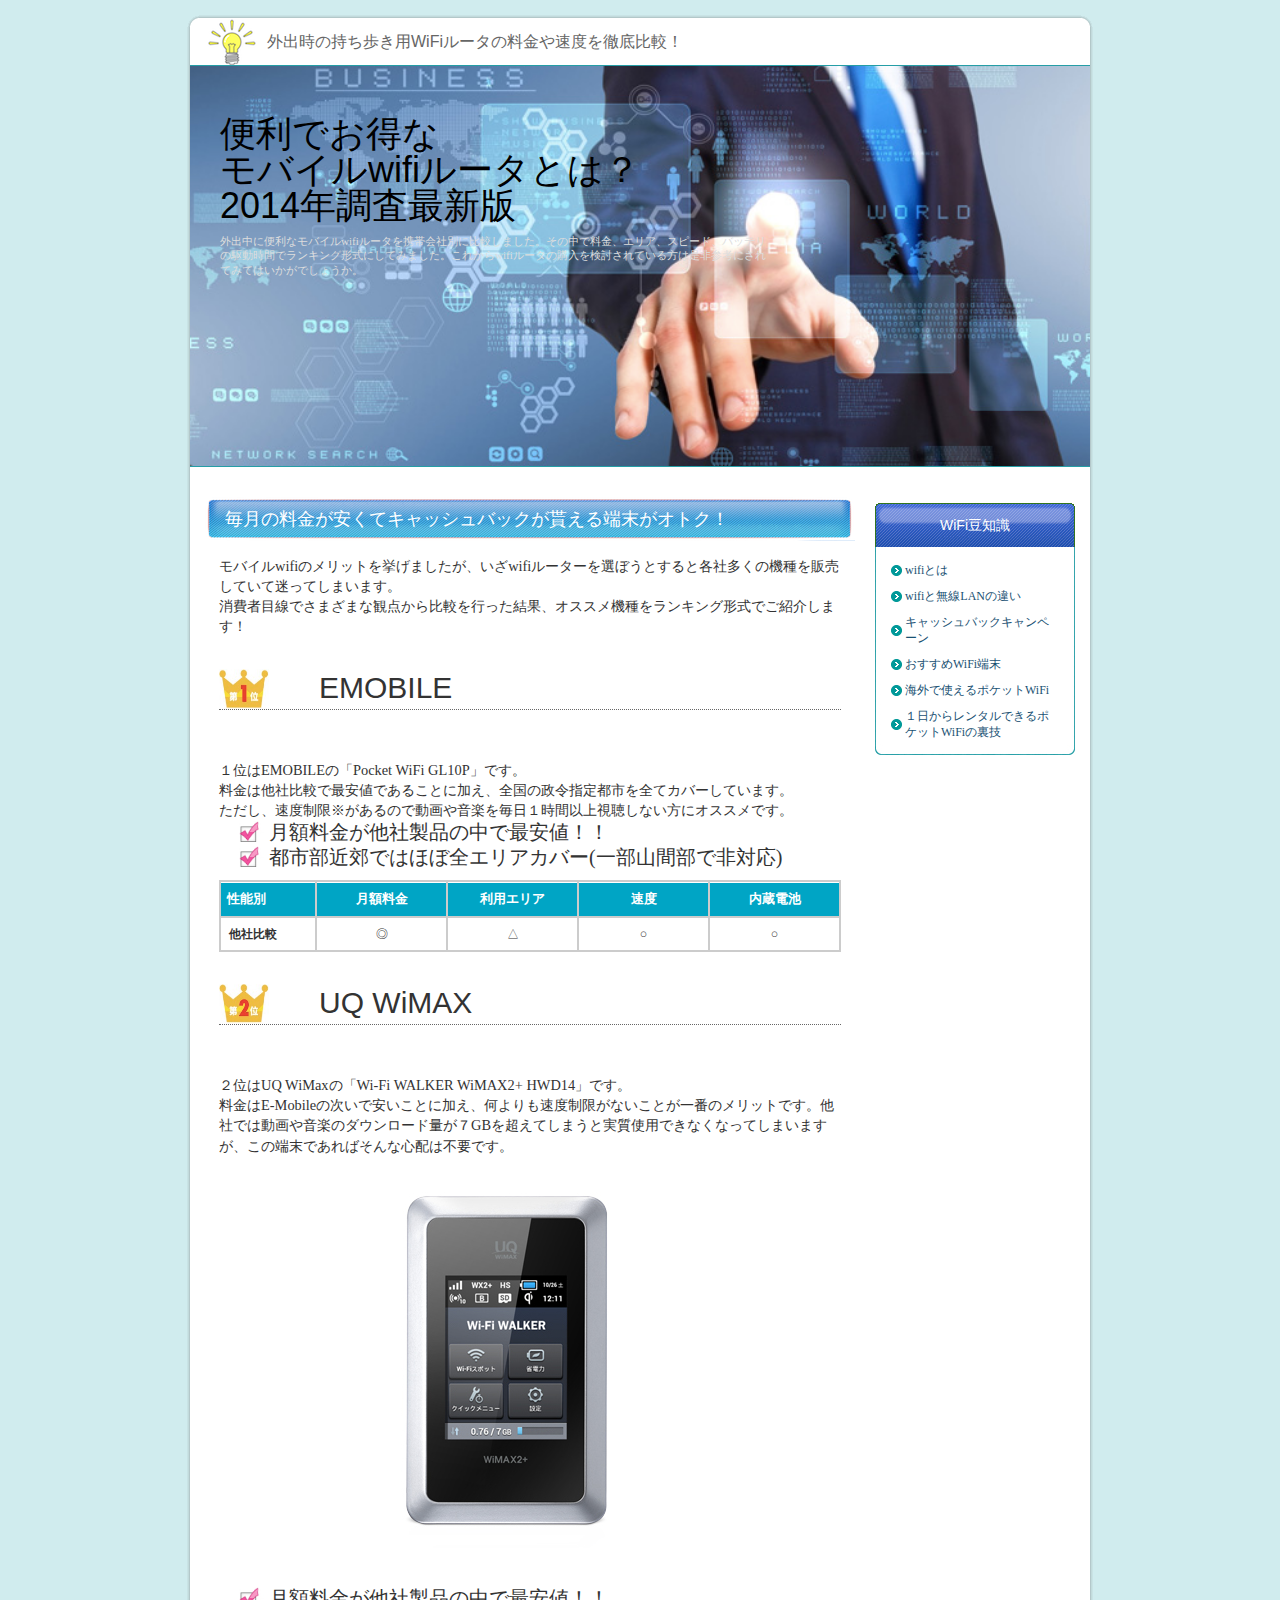
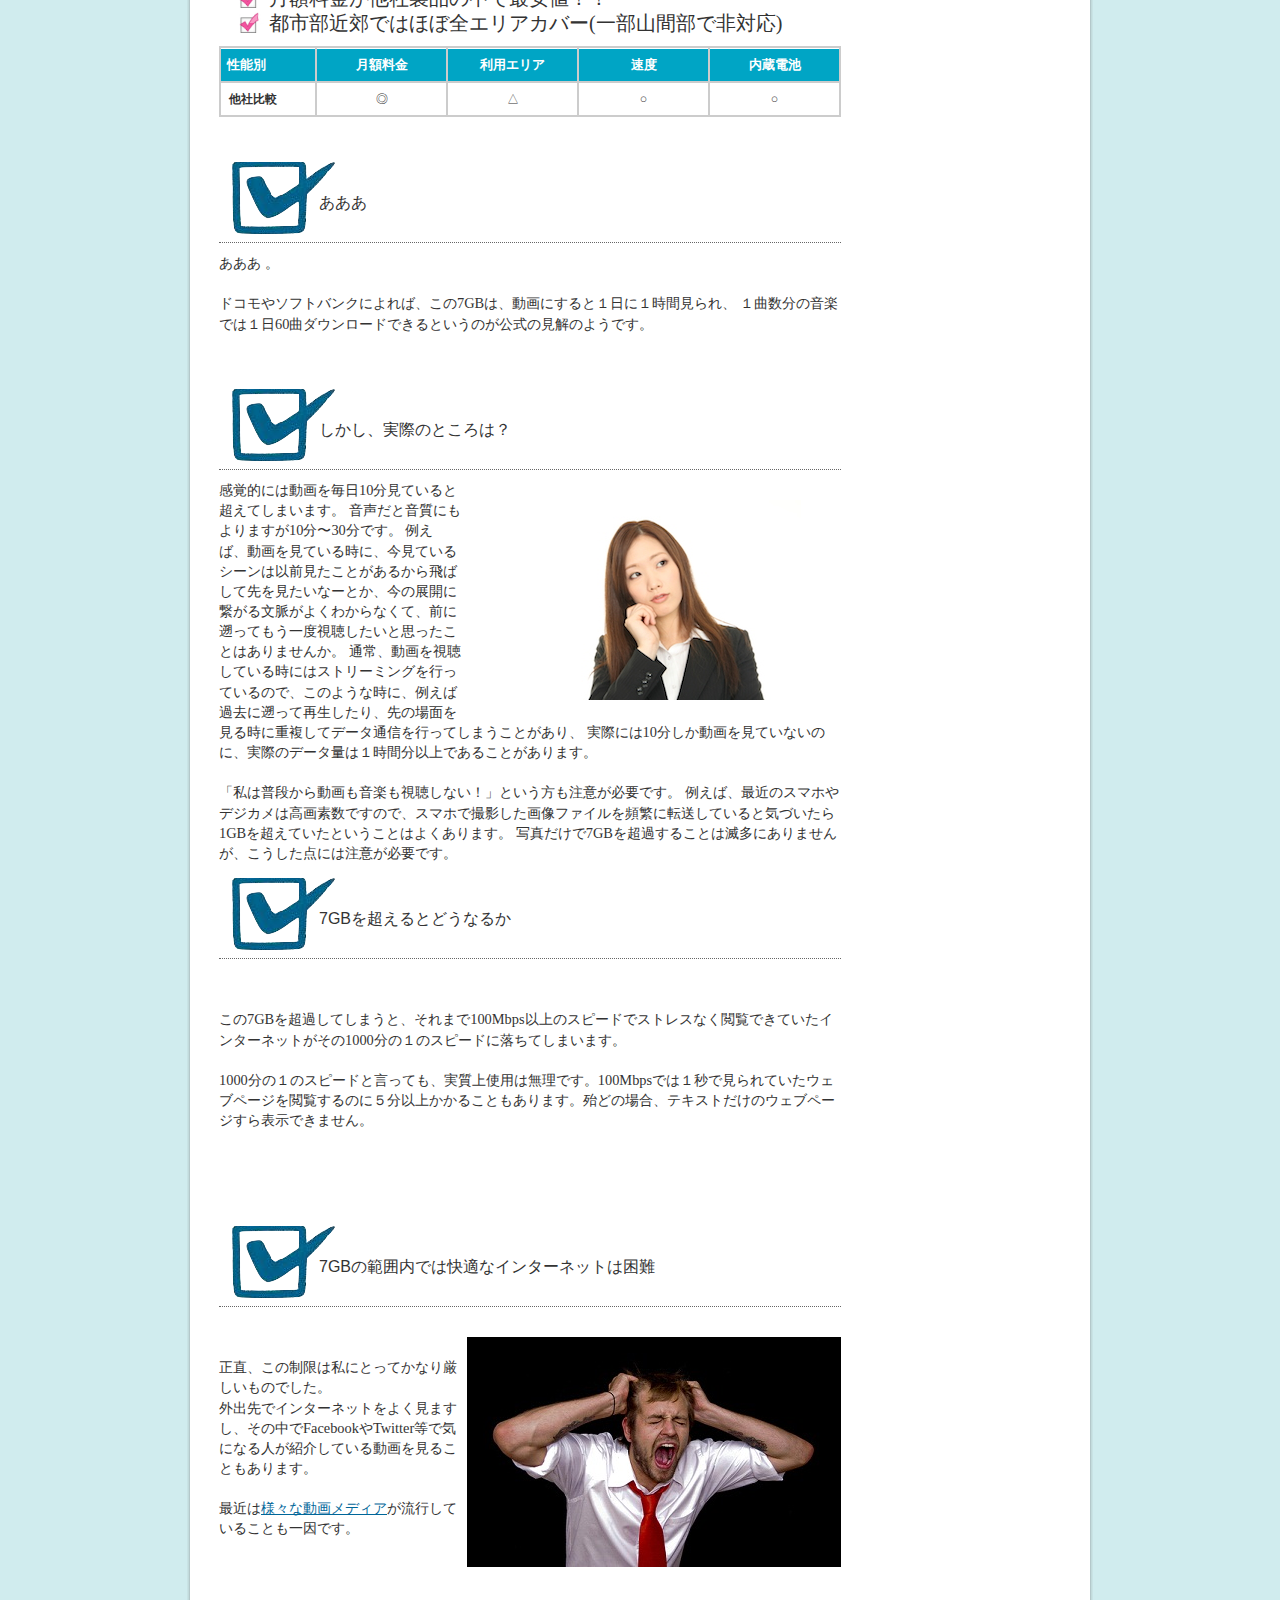
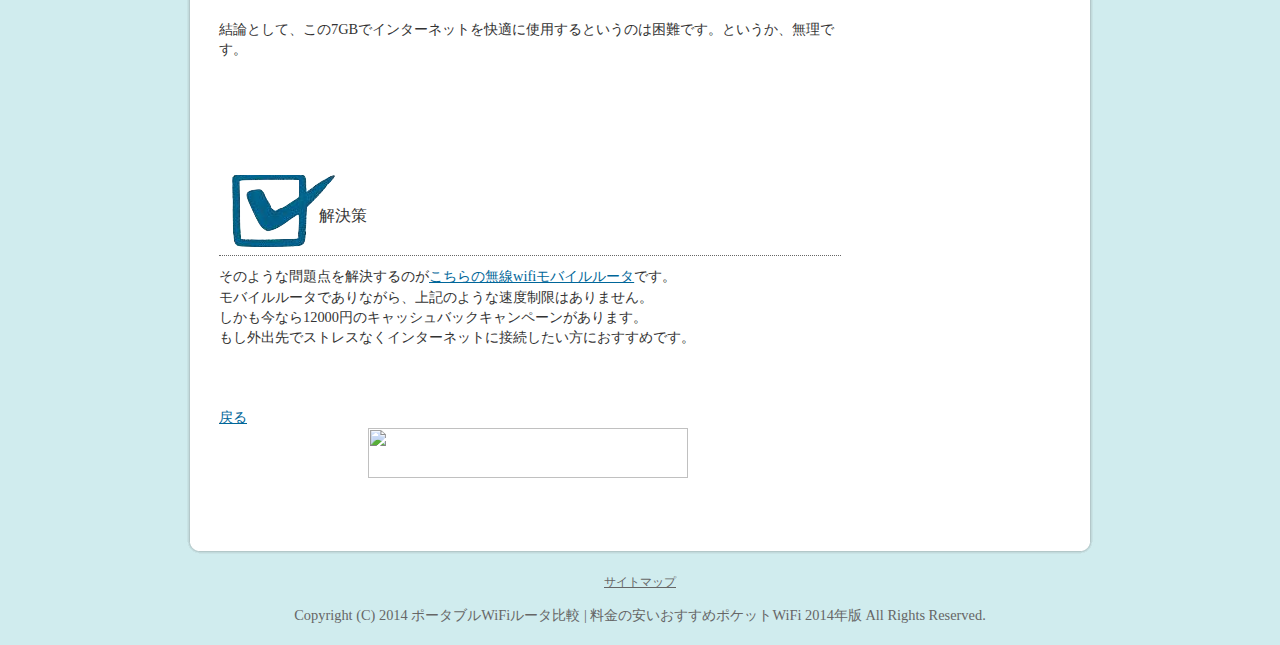
==== commit ea0a9e9d: "20140319" ====
--- a/device.html
+++ b/device.html
@@ -57,10 +57,9 @@
 								<BR>
 									１位はEMOBILEの「Pocket WiFi GL10P」です。<BR>料金は他社比較で最安値であることに加え、全国の政令指定都市を全てカバーしています。<BR>ただし、速度制限※があるので動画や音楽を毎日１時間以上視聴しない方にオススメです。
 
-
-								<a href="http://px.a8.net/svt/ejp?a8mat=2BHH31+73F0UA+2LL6+62ENL">
-									<Img Src="./img/Wi-Fi_WALKER_WiMAX2+_HWD14.png" Align="left" Hspace="40" Vspace="20">
-								</a>
+								<a href="http://px.a8.net/svt/ejp?a8mat=2BJJHM+5GH4Q2+2PQM+BWGDT&a8ejpredirect=https%3A%2F%2Fstore.emobile.jp%2FDC%2Fgl10p.html" target="_blank">
+								<img border="0" alt="" src="https://store.emobile.jp/common_ver000/img/prd/gl10p/prd_photo_1.png"></a>
+								<img border="0" width="1" height="1" src="http://www13.a8.net/0.gif?a8mat=2BJJHM+5GH4Q2+2PQM+BWGDT" alt="">
 									<!-- 画像の下に文章を配置 -->
 								<br clear="all">
 								<router_spec>月額料金が他社製品の中で最安値！！</router_spec>
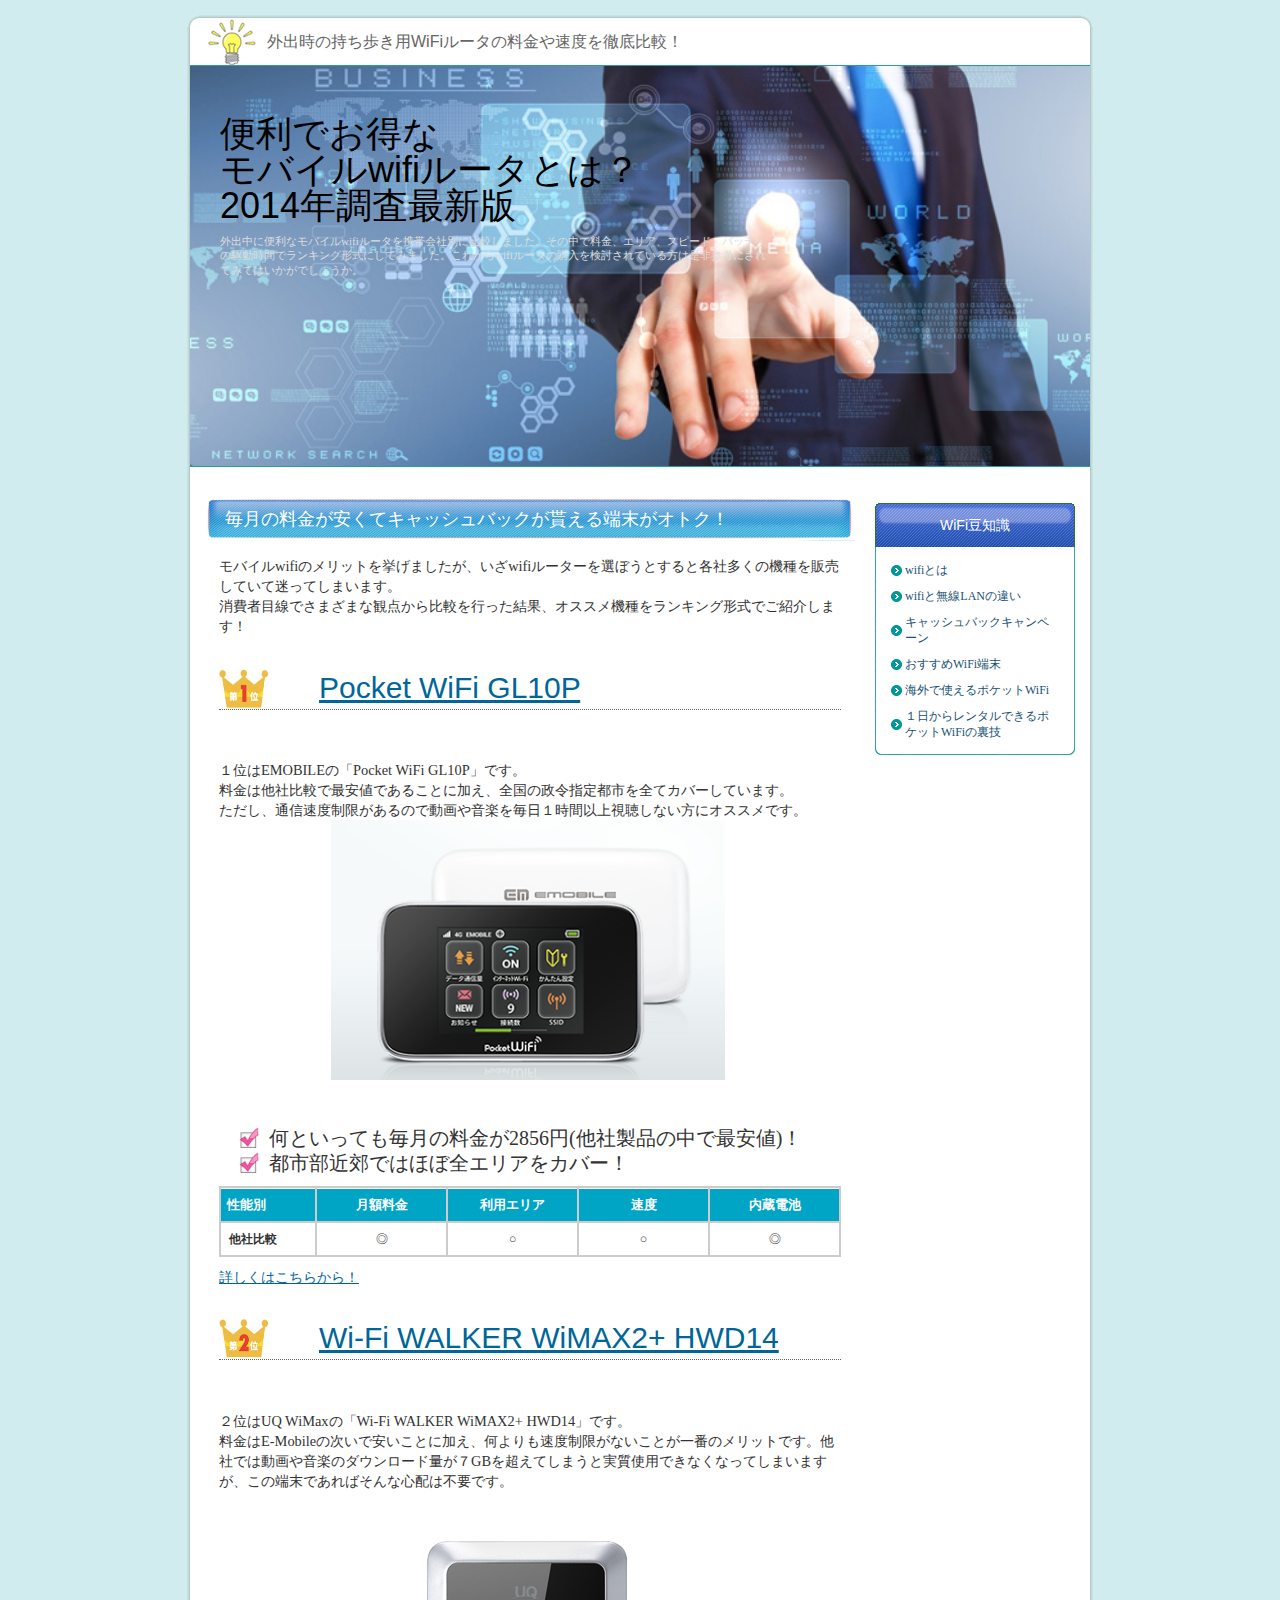
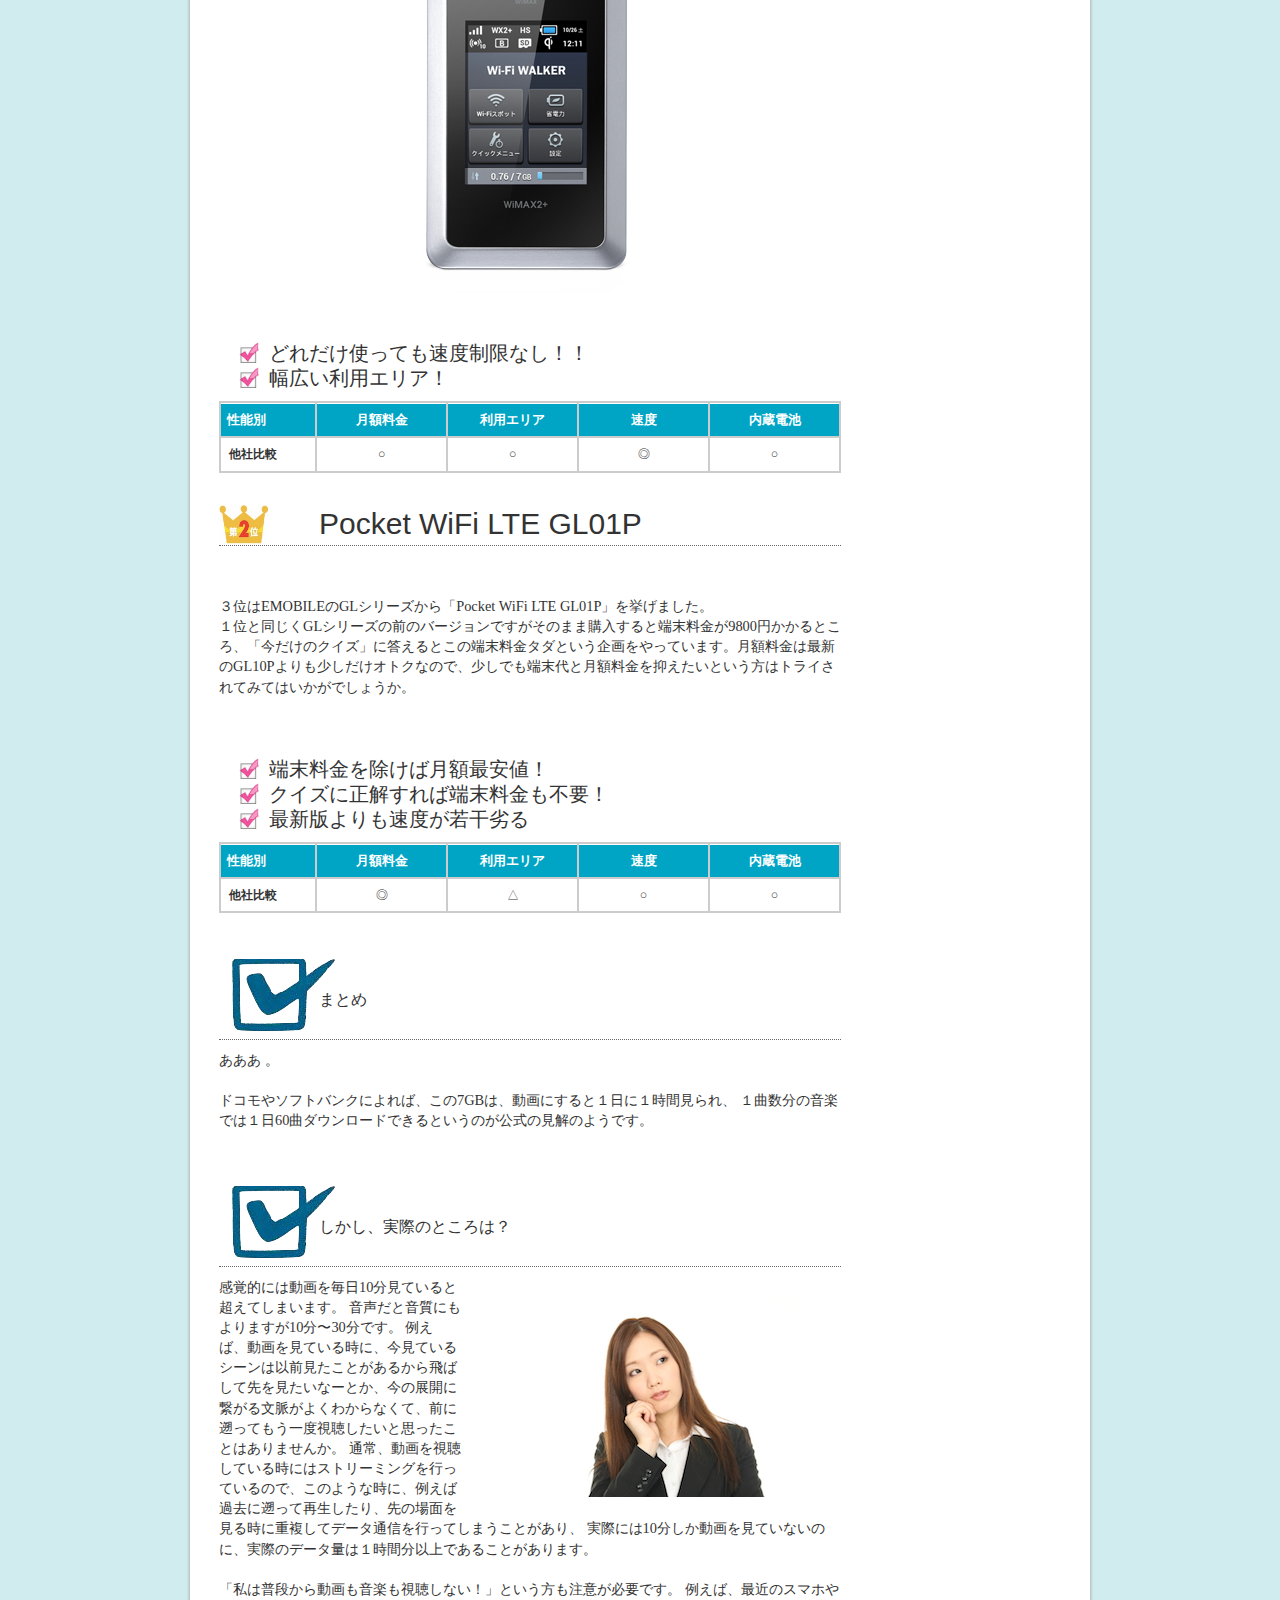
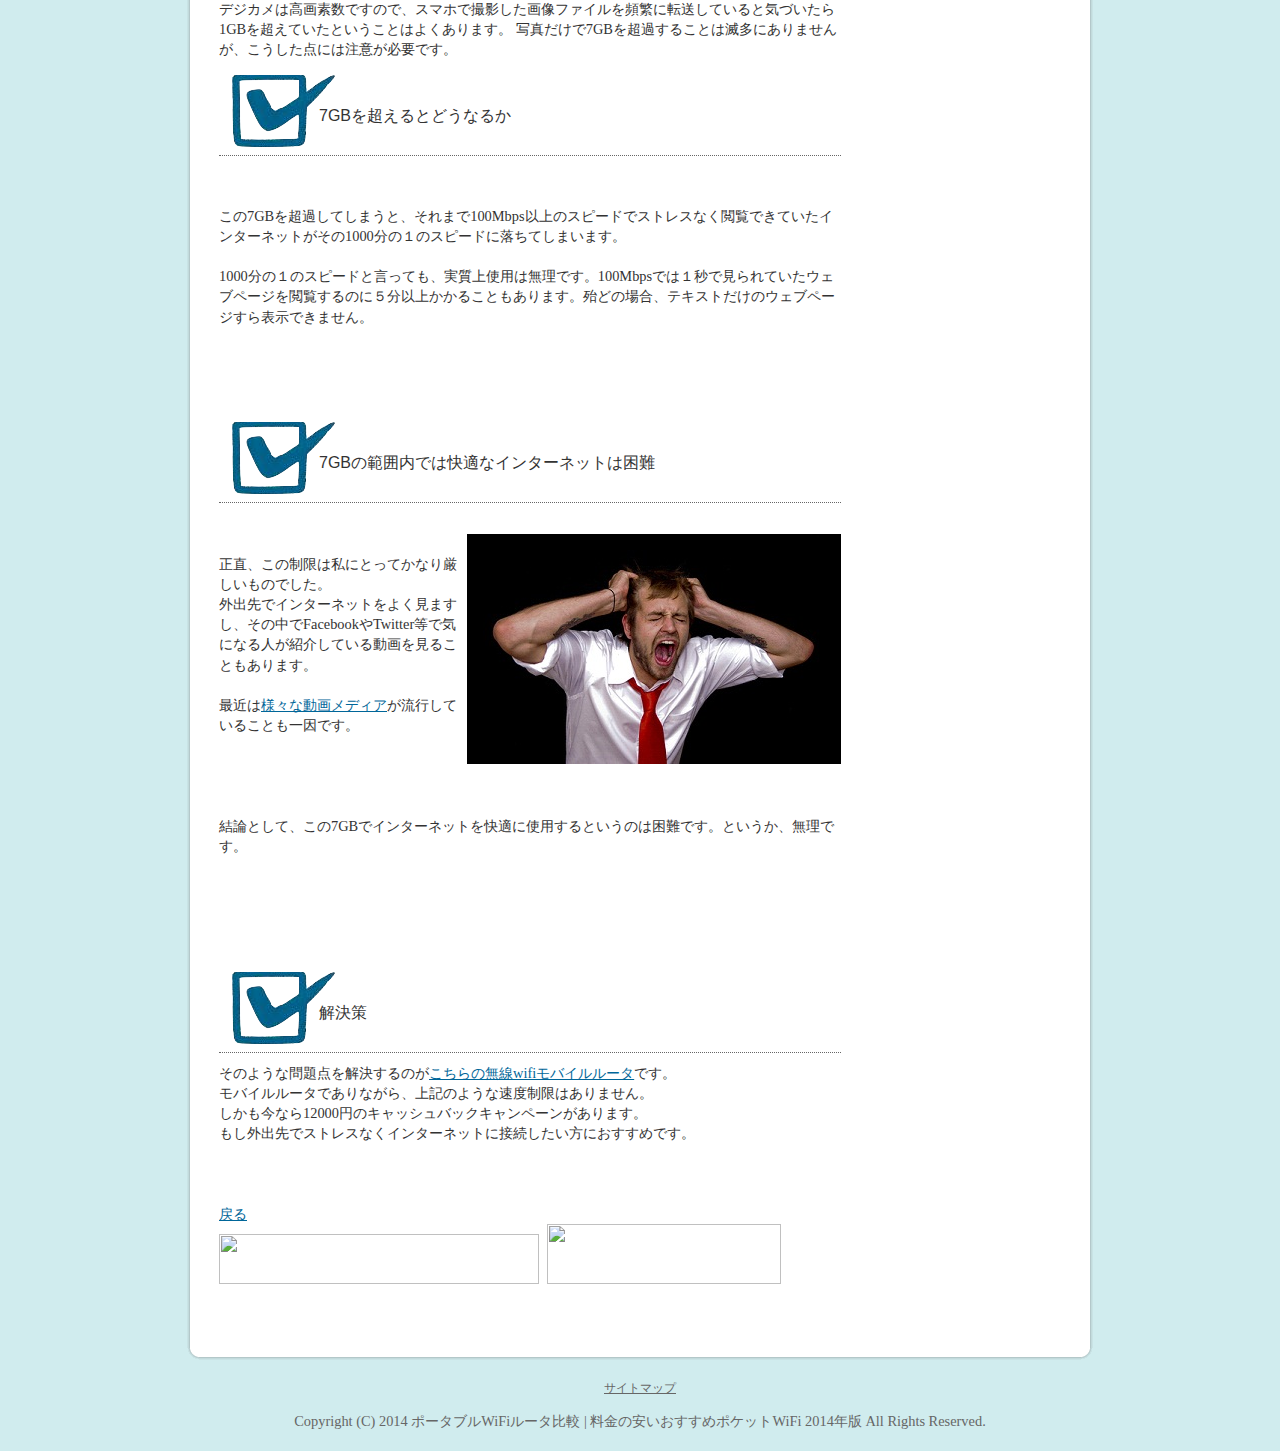
==== commit e157ded7: "20140319" ====
--- a/device.html
+++ b/device.html
@@ -51,136 +51,209 @@
 								<BR>
 
 
-
-								<h4_rank1>EMOBILE</h4_rank1>
-								<br clear="all">
-								<BR>
-									１位はEMOBILEの「Pocket WiFi GL10P」です。<BR>料金は他社比較で最安値であることに加え、全国の政令指定都市を全てカバーしています。<BR>ただし、速度制限※があるので動画や音楽を毎日１時間以上視聴しない方にオススメです。
-
-								<a href="http://px.a8.net/svt/ejp?a8mat=2BJJHM+5GH4Q2+2PQM+BWGDT&a8ejpredirect=https%3A%2F%2Fstore.emobile.jp%2FDC%2Fgl10p.html" target="_blank">
-								<img border="0" alt="" src="https://store.emobile.jp/common_ver000/img/prd/gl10p/prd_photo_1.png"></a>
-								<img border="0" width="1" height="1" src="http://www13.a8.net/0.gif?a8mat=2BJJHM+5GH4Q2+2PQM+BWGDT" alt="">
+								<!-- イーモバイル s00000010979004-->
+								<h4_rank1>
+									<a href="http://px.a8.net/svt/ejp?a8mat=2BHH32+4MPFPE+2CPQ+NTJWY" target="_blank">Pocket WiFi GL10P</a>
+									<img border="0" width="1" height="1" src="http://www17.a8.net/0.gif?a8mat=2BHH32+4MPFPE+2CPQ+NTJWY" alt="">
+								</h4_rank1>
+								<br clear="all">
+								<BR>
+									１位はEMOBILEの「Pocket WiFi GL10P」です。<BR>料金は他社比較で最安値であることに加え、全国の政令指定都市を全てカバーしています。<BR>ただし、通信速度制限があるので動画や音楽を毎日１時間以上視聴しない方にオススメです。
+
+								<!-- <a href="http://px.a8.net/svt/ejp?a8mat=2BHH32+4MPFPE+2CPQ+NVP2P" target="_blank">
+								<img border="0" width="234" height="60" alt="" src="http://www26.a8.net/svt/bgt?aid=140223422280&wid=003&eno=01&mid=s00000010979004011000&mc=1"></a>
+								<img border="0" width="1" height="1" src="http://www14.a8.net/0.gif?a8mat=2BHH32+4MPFPE+2CPQ+NVP2P" alt=""> -->
+								<BR>
+								<center>
+									<a href="http://px.a8.net/svt/ejp?a8mat=2BHH32+4MPFPE+2CPQ+NVP2P" target="_blank">
+									<img border="0" width="394" height="260" alt="" src="./img/emobile_gl10p.png"></a>
+									<img border="0" width="1" height="1" src="http://www14.a8.net/0.gif?a8mat=2BHH32+4MPFPE+2CPQ+NVP2P" alt="">
+								</center>	
+								<BR>
+
 									<!-- 画像の下に文章を配置 -->
 								<br clear="all">
-								<router_spec>月額料金が他社製品の中で最安値！！</router_spec>
-								<BR>
-								<router_spec>都市部近郊ではほぼ全エリアカバー(一部山間部で非対応)</router_spec>
+								<router_spec>何といっても毎月の料金が2856円(他社製品の中で最安値)！</router_spec>
+								<BR>
+								<router_spec>都市部近郊ではほぼ全エリアをカバー！</router_spec>
 
 								<table class="carrierTable">
-                                        <tr>
-                                             <th width="70" style="background-color:#00A5C5;">
-                                                  <p style="color:#fff;">性能別</p>
-                                             </th>
-                                             <th width="100" style="background-color:#00A5C5;">
-                                                  <p style="text-align:center;color:#fff;">月額料金</p>
-                                             </th>
-                                             <th width="100" style="background-color:#00A5C5;">
-                                                  <p style="text-align:center;color:#fff;">利用エリア</p>
-                                             </th>
-                                             <th width="100" style="background-color:#00A5C5;">
-                                                  <p style="text-align:center;color:#fff;">速度</p>
-                                             </th>
-                                             <th width="100" style="background-color:#00A5C5;">
-                                                  <p style="text-align:center;color:#fff;">内蔵電池</p>
-                                             </th>
-                                        </tr>
-
-                                        <tr>
-                                             <td><strong>他社比較</strong></td>
-                                             <td>
-                                                  <p style="text-align:center; vertical-align:center;">◎</p>
-                                             </td>
-                                             <td>
-                                                  <p style="text-align:center; vertical-align:center;">△</p>
-                                             </td>
-                                             <td>
-                                                  <p style="text-align:center; vertical-align:center;">○</p>
-                                             </td>
-                                             <td>
-                                                  <p style="text-align:center; vertical-align:center;">○</p>
-                                             </td>
-                                        </tr>
-                                    </table>
-
-
+                                    <tr>
+                                         <th width="70" style="background-color:#00A5C5;">
+                                              <p style="color:#fff;">性能別</p>
+                                         </th>
+                                         <th width="100" style="background-color:#00A5C5;">
+                                              <p style="text-align:center;color:#fff;">月額料金</p>
+                                         </th>
+                                         <th width="100" style="background-color:#00A5C5;">
+                                              <p style="text-align:center;color:#fff;">利用エリア</p>
+                                         </th>
+                                         <th width="100" style="background-color:#00A5C5;">
+                                              <p style="text-align:center;color:#fff;">速度</p>
+                                         </th>
+                                         <th width="100" style="background-color:#00A5C5;">
+                                              <p style="text-align:center;color:#fff;">内蔵電池</p>
+                                         </th>
+                                    </tr>
+
+                                    <tr>
+                                         <td><strong>他社比較</strong></td>
+                                         <td>
+                                              <p style="text-align:center; vertical-align:center;">◎</p>
+                                         </td>
+                                         <td>
+                                              <p style="text-align:center; vertical-align:center;">○</p>
+                                         </td>
+                                         <td>
+                                              <p style="text-align:center; vertical-align:center;">○</p>
+                                         </td>
+                                         <td>
+                                              <p style="text-align:center; vertical-align:center;">◎</p>
+                                         </td>
+                                    </tr>
+                                </table>
+
+                                <a href="http://px.a8.net/svt/ejp?a8mat=2BHH32+4MPFPE+2CPQ+NTJWY" target="_blank">詳しくはこちらから！</a>
+								<img border="0" width="1" height="1" src="http://www17.a8.net/0.gif?a8mat=2BHH32+4MPFPE+2CPQ+NTJWY" alt="">
+								
+
+
+
+                                <!-- wimax s00000012129001-->
+
+								<h4_rank2>
+									<a href="http://px.a8.net/svt/ejp?a8mat=2BHH31+73F0UA+2LL6+5ZEMQ" target="_blank">Wi-Fi WALKER WiMAX2+ HWD14</a>
+									<img border="0" width="1" height="1" src="http://www16.a8.net/0.gif?a8mat=2BHH31+73F0UA+2LL6+5ZEMQ" alt="">
+								
+								</h4_rank2>
+								<br clear="all">
+								<BR>
+									２位はUQ WiMaxの「Wi-Fi WALKER WiMAX2+ HWD14」です。<BR>料金はE-Mobileの次いで安いことに加え、何よりも速度制限がないことが一番のメリットです。他社では動画や音楽のダウンロード量が７GBを超えてしまうと実質使用できなくなってしまいますが、この端末であればそんな心配は不要です。
+
+									<center>
+								<a href="http://px.a8.net/svt/ejp?a8mat=2BHH31+73F0UA+2LL6+62ENL">
+									<Img Src="./img/Wi-Fi_WALKER_WiMAX2+_HWD14.png" Align="left" Hspace="60" Vspace="30">
+								</a>
+
+
+							</center>
+									<!-- 画像の下に文章を配置 -->
+								<br clear="all">
+								<router_spec>どれだけ使っても速度制限なし！！</router_spec>
+								<BR>
+								<router_spec>幅広い利用エリア！</router_spec>
+
+								<table class="carrierTable">
+                                    <tr>
+                                         <th width="70" style="background-color:#00A5C5;">
+                                              <p style="color:#fff;">性能別</p>
+                                         </th>
+                                         <th width="100" style="background-color:#00A5C5;">
+                                              <p style="text-align:center;color:#fff;">月額料金</p>
+                                         </th>
+                                         <th width="100" style="background-color:#00A5C5;">
+                                              <p style="text-align:center;color:#fff;">利用エリア</p>
+                                         </th>
+                                         <th width="100" style="background-color:#00A5C5;">
+                                              <p style="text-align:center;color:#fff;">速度</p>
+                                         </th>
+                                         <th width="100" style="background-color:#00A5C5;">
+                                              <p style="text-align:center;color:#fff;">内蔵電池</p>
+                                         </th>
+                                    </tr>
+
+                                    <tr>
+                                         <td><strong>他社比較</strong></td>
+                                         <td>
+                                              <p style="text-align:center; vertical-align:center;">○</p>
+                                         </td>
+                                         <td>
+                                              <p style="text-align:center; vertical-align:center;">○</p>
+                                         </td>
+                                         <td>
+                                              <p style="text-align:center; vertical-align:center;">◎</p>
+                                         </td>
+                                         <td>
+                                              <p style="text-align:center; vertical-align:center;">○</p>
+                                         </td>
+                                    </tr>
+                                </table>
+
+
+
+                                <!-- イーモバイル：ダウングレード版01p -->
+
+								<h4_rank2>Pocket WiFi LTE GL01P</h4_rank2>
+								<br clear="all">
+								<BR>
+									３位はEMOBILEのGLシリーズから「Pocket WiFi LTE GL01P」を挙げました。<BR>１位と同じくGLシリーズの前のバージョンですがそのまま購入すると端末料金が9800円かかるところ、「今だけのクイズ」に答えるとこの端末料金タダという企画をやっています。月額料金は最新のGL10Pよりも少しだけオトクなので、少しでも端末代と月額料金を抑えたいという方はトライされてみてはいかがでしょうか。
+
+									<BR>
+										<Center>
+								<a href="http://px.a8.net/svt/ejp?a8mat=2BJJHM+5GH3YA+2PQM+BWGDT&a8ejpredirect=https%3A%2F%2Fstore.emobile.jp%2FDC%2Fgl01p.html%3Fuser%3Dshinki" target="_blank">
+								<img border="0" alt="" src="https://store.emobile.jp/common_ver000/img/prd/gl01p/prd_photo_1.png"></a>
+								<img border="0" width="1" height="1" src="http://www15.a8.net/0.gif?a8mat=2BJJHM+5GH3YA+2PQM+BWGDT" alt="">
+							</center>
+
+									<!-- 画像の下に文章を配置 -->
+								<br clear="all">
+								<BR>
+								<router_spec>端末料金を除けば月額最安値！</router_spec>
+								<BR>
+								<router_spec>クイズに正解すれば端末料金も不要！</router_spec>
+								<BR>
+								<router_spec>最新版よりも速度が若干劣る</router_spec>
+
+								<table class="carrierTable">
+                                    <tr>
+                                         <th width="70" style="background-color:#00A5C5;">
+                                              <p style="color:#fff;">性能別</p>
+                                         </th>
+                                         <th width="100" style="background-color:#00A5C5;">
+                                              <p style="text-align:center;color:#fff;">月額料金</p>
+                                         </th>
+                                         <th width="100" style="background-color:#00A5C5;">
+                                              <p style="text-align:center;color:#fff;">利用エリア</p>
+                                         </th>
+                                         <th width="100" style="background-color:#00A5C5;">
+                                              <p style="text-align:center;color:#fff;">速度</p>
+                                         </th>
+                                         <th width="100" style="background-color:#00A5C5;">
+                                              <p style="text-align:center;color:#fff;">内蔵電池</p>
+                                         </th>
+                                    </tr>
+
+                                    <tr>
+                                         <td><strong>他社比較</strong></td>
+                                         <td>
+                                              <p style="text-align:center; vertical-align:center;">◎</p>
+                                         </td>
+                                         <td>
+                                              <p style="text-align:center; vertical-align:center;">△</p>
+                                         </td>
+                                         <td>
+                                              <p style="text-align:center; vertical-align:center;">○</p>
+                                         </td>
+                                         <td>
+                                              <p style="text-align:center; vertical-align:center;">○</p>
+                                         </td>
+                                    </tr>
+                                </table>
 							</p>
 
 
 
 
 
-								<h4_rank2>UQ WiMAX</h4_rank2>
-								<br clear="all">
-								<BR>
-									２位はUQ WiMaxの「Wi-Fi WALKER WiMAX2+ HWD14」です。<BR>料金はE-Mobileの次いで安いことに加え、何よりも速度制限がないことが一番のメリットです。他社では動画や音楽のダウンロード量が７GBを超えてしまうと実質使用できなくなってしまいますが、この端末であればそんな心配は不要です。
-
-
-								<a href="http://px.a8.net/svt/ejp?a8mat=2BHH31+73F0UA+2LL6+62ENL">
-									<Img Src="./img/Wi-Fi_WALKER_WiMAX2+_HWD14.png" Align="left" Hspace="40" Vspace="20">
-								</a>
-									<!-- 画像の下に文章を配置 -->
-								<br clear="all">
-								<router_spec>月額料金が他社製品の中で最安値！！</router_spec>
-								<BR>
-								<router_spec>都市部近郊ではほぼ全エリアカバー(一部山間部で非対応)</router_spec>
-
-								<table class="carrierTable">
-                                        <tr>
-                                             <th width="70" style="background-color:#00A5C5;">
-                                                  <p style="color:#fff;">性能別</p>
-                                             </th>
-                                             <th width="100" style="background-color:#00A5C5;">
-                                                  <p style="text-align:center;color:#fff;">月額料金</p>
-                                             </th>
-                                             <th width="100" style="background-color:#00A5C5;">
-                                                  <p style="text-align:center;color:#fff;">利用エリア</p>
-                                             </th>
-                                             <th width="100" style="background-color:#00A5C5;">
-                                                  <p style="text-align:center;color:#fff;">速度</p>
-                                             </th>
-                                             <th width="100" style="background-color:#00A5C5;">
-                                                  <p style="text-align:center;color:#fff;">内蔵電池</p>
-                                             </th>
-                                        </tr>
-
-                                        <tr>
-                                             <td><strong>他社比較</strong></td>
-                                             <td>
-                                                  <p style="text-align:center; vertical-align:center;">◎</p>
-                                             </td>
-                                             <td>
-                                                  <p style="text-align:center; vertical-align:center;">△</p>
-                                             </td>
-                                             <td>
-                                                  <p style="text-align:center; vertical-align:center;">○</p>
-                                             </td>
-                                             <td>
-                                                  <p style="text-align:center; vertical-align:center;">○</p>
-                                             </td>
-                                        </tr>
-                                    </table>
-
-
-							</p>
-
-
-
-
-
-
-
-
-
-
-
-
-
-
-
-
-
-							<BR>
-							<h4>あああ</h4>
+
+
+
+
+
+
+
+							<BR>
+							<h4>まとめ</h4>
 							<p>
 								あああ
 								<a href="./index.html" target="_blank"></a>。
@@ -256,11 +329,14 @@
 								<div style="margin-right:0px"><a href="./index.html">戻る</a></div>
 
 							</p>
-							<center><a href="http://px.a8.net/svt/ejp?a8mat=2BHHVA+92V1FM+B4+IFSLT" target="_blank">
+							<a href="http://px.a8.net/svt/ejp?a8mat=2BHHVA+92V1FM+B4+IFSLT" target="_blank">
 							<img border="0" width="320" height="50" alt="" src="http://www22.a8.net/svt/bgt?aid=140224438549&wid=003&eno=01&mid=s00000000040003097000&mc=1"></a>
-							<img border="0" width="1" height="1" src="http://www12.a8.net/0.gif?a8mat=2BHHVA+92V1FM+B4+IFSLT" alt=""></center>
+							<img border="0" width="1" height="1" src="http://www12.a8.net/0.gif?a8mat=2BHHVA+92V1FM+B4+IFSLT" alt="">
 							
 
+								<a href="http://px.a8.net/svt/ejp?a8mat=2BHH32+4MPFPE+2CPQ+NVP2P" target="_blank">
+								<img border="0" width="234" height="60" alt="" src="http://www20.a8.net/svt/bgt?aid=140223422280&wid=003&eno=01&mid=s00000010979004011000&mc=1"></a>
+								<img border="0" width="1" height="1" src="http://www13.a8.net/0.gif?a8mat=2BHH32+4MPFPE+2CPQ+NVP2P" alt="">
 							
 
 						</div>
@@ -304,7 +380,6 @@
 				<script type="text/javascript" src="http://mrito88.minibird.jp/cvget/analytics.js?1083001">
 				</script>
 			</div>
-
 		</div>
 	</body>
 </html>